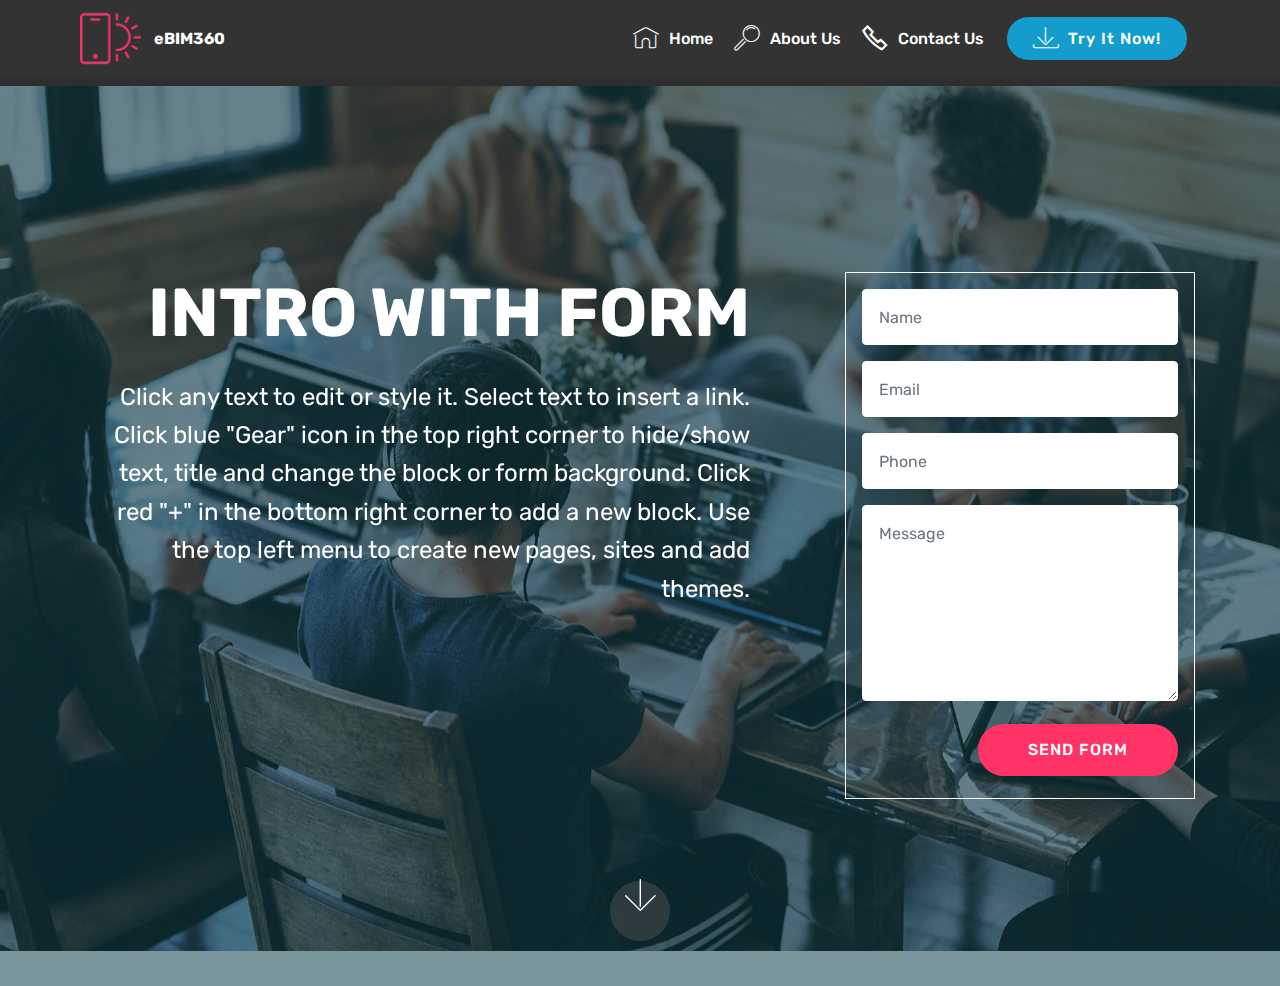
==== page1.html @ 842b80e9 "create github pages" ====
<!DOCTYPE html>
<html  >
<head>
  <!-- Site made with Mobirise Website Builder v4.10.3, https://mobirise.com -->
  <meta charset="UTF-8">
  <meta http-equiv="X-UA-Compatible" content="IE=edge">
  <meta name="generator" content="Mobirise v4.10.3, mobirise.com">
  <meta name="viewport" content="width=device-width, initial-scale=1, minimum-scale=1">
  <link rel="shortcut icon" href="assets/images/logo2.png" type="image/x-icon">
  <meta name="description" content="Web Site Maker Description">
  
  <title>Contact Us</title>
  <link rel="stylesheet" href="assets/web/assets/mobirise-icons2/mobirise2.css">
  <link rel="stylesheet" href="assets/web/assets/mobirise-icons/mobirise-icons.css">
  <link rel="stylesheet" href="assets/tether/tether.min.css">
  <link rel="stylesheet" href="assets/bootstrap/css/bootstrap.min.css">
  <link rel="stylesheet" href="assets/bootstrap/css/bootstrap-grid.min.css">
  <link rel="stylesheet" href="assets/bootstrap/css/bootstrap-reboot.min.css">
  <link rel="stylesheet" href="assets/dropdown/css/style.css">
  <link rel="stylesheet" href="assets/theme/css/style.css">
  <link rel="stylesheet" href="assets/mobirise/css/mbr-additional.css" type="text/css">
  
  
  
</head>
<body>
  <section class="menu cid-rktrTTYnbk" once="menu" id="menu1-6">

    

    <nav class="navbar navbar-expand beta-menu navbar-dropdown align-items-center navbar-fixed-top navbar-toggleable-sm">
        <button class="navbar-toggler navbar-toggler-right" type="button" data-toggle="collapse" data-target="#navbarSupportedContent" aria-controls="navbarSupportedContent" aria-expanded="false" aria-label="Toggle navigation">
            <div class="hamburger">
                <span></span>
                <span></span>
                <span></span>
                <span></span>
            </div>
        </button>
        <div class="menu-logo">
            <div class="navbar-brand">
                <span class="navbar-logo">
                    <a href="https://mobirise.co">
                         <img src="assets/images/logo2.png" alt="eBIM360" title="" style="height: 3.8rem;">
                    </a>
                </span>
                <span class="navbar-caption-wrap"><a class="navbar-caption text-white display-4" href="index.html">
                        eBIM360</a></span>
            </div>
        </div>
        <div class="collapse navbar-collapse" id="navbarSupportedContent">
            <ul class="navbar-nav nav-dropdown" data-app-modern-menu="true"><li class="nav-item">
                    <a class="nav-link link text-white display-4" href="index.html">
                        <span class="mbri-home mbr-iconfont mbr-iconfont-btn"></span>Home</a>
                </li>
                <li class="nav-item">
                    <a class="nav-link link text-white display-4" href="page2.html">
                        <span class="mbri-search mbr-iconfont mbr-iconfont-btn"></span>
                        About Us
                    </a>
                </li><li class="nav-item"><a class="nav-link link text-white display-4" href="page1.html"><span class="mobi-mbri mobi-mbri-phone mbr-iconfont mbr-iconfont-btn"></span>
                        
                        Contact Us
                    </a></li></ul>
            <div class="navbar-buttons mbr-section-btn"><a class="btn btn-sm btn-primary display-4" href="https://mobirise.co">
                    <span class="mbri-save mbr-iconfont mbr-iconfont-btn "></span>
                    Try It Now!
                </a></div>
        </div>
    </nav>
</section>

<section class="engine"><a href="https://mobirise.info/q">free responsive web templates</a></section><section once="" class="cid-rktuIfQaA1" id="footer6-7">

    

    

    <div class="container">
        <div class="media-container-row align-center mbr-white">
            <div class="col-12">
                <p class="mbr-text mb-0 mbr-fonts-style display-7">
                    © Copyright 2019 JDM Technologies Sdn Bhd - All Rights Reserved
                </p>
            </div>
        </div>
    </div>
</section>

<section class="header15 cid-rktwgh1ZiE mbr-fullscreen mbr-parallax-background" id="header15-8">

    

    <div class="mbr-overlay" style="opacity: 0.5; background-color: rgb(7, 59, 76);"></div>

    <div class="container align-right">
<div class="row">
    <div class="mbr-white col-lg-8 col-md-7 content-container">
        <h1 class="mbr-section-title mbr-bold pb-3 mbr-fonts-style display-1">
            INTRO WITH FORM
        </h1>
        <p class="mbr-text pb-3 mbr-fonts-style display-5">
            Click any text to edit or style it. Select text to insert a link. Click blue "Gear" icon in the top right corner to hide/show  text, title and change the block or form background. Click red "+" in the bottom right corner to add a new block. Use the top left menu to create new pages, sites and add themes.
        </p>
    </div>
    <div class="col-lg-4 col-md-5">
    <div class="form-container">
        <div class="media-container-column" data-form-type="formoid">
            <div data-form-alert="" hidden="" class="align-center">Thanks for filling out the form!</div>
            <form class="mbr-form" action="https://mobirise.com/" method="post" data-form-title="Mobirise Form"><input type="hidden" name="email" data-form-email="true" value="TNqAeAD8IudxbIyY+/AgQVQVsjO2BGUyR97HgFqtW21JyMkXGVQyBreYYvOhiv1oc8JMiCG72dFZ7pzeL0lo+ybFQLSD5crbANMDWcz7OT5rMnJRlH7uujPsQqgAU+bb">
                <div data-for="name">
                    <div class="form-group">
                        <input type="text" class="form-control px-3" name="name" data-form-field="Name" placeholder="Name" required="" id="name-header15-8">
                    </div>
                </div>
                <div data-for="email">
                    <div class="form-group">
                        <input type="email" class="form-control px-3" name="email" data-form-field="Email" placeholder="Email" required="" id="email-header15-8">
                    </div>
                </div>
                <div data-for="phone">
                    <div class="form-group">
                        <input type="tel" class="form-control px-3" name="phone" data-form-field="Phone" placeholder="Phone" id="phone-header15-8">
                    </div>
                </div>
                <div class="form-group" data-for="message">
                    <textarea type="text" class="form-control px-3" name="message" rows="7" placeholder="Message" data-form-field="Message" id="message-header15-8"></textarea>
                </div>
                <span class="input-group-btn"><button href="" type="submit" class="btn btn-secondary btn-form display-4">SEND FORM</button></span>
            </form>
        </div>
    </div>
    </div>
</div>
    </div>
    <div class="mbr-arrow hidden-sm-down" aria-hidden="true">
        <a href="#next">
            <i class="mbri-down mbr-iconfont"></i>
        </a>
    </div>
</section>


  <script src="assets/web/assets/jquery/jquery.min.js"></script>
  <script src="assets/popper/popper.min.js"></script>
  <script src="assets/tether/tether.min.js"></script>
  <script src="assets/bootstrap/js/bootstrap.min.js"></script>
  <script src="assets/dropdown/js/script.min.js"></script>
  <script src="assets/touchswipe/jquery.touch-swipe.min.js"></script>
  <script src="assets/parallax/jarallax.min.js"></script>
  <script src="assets/smoothscroll/smooth-scroll.js"></script>
  <script src="assets/theme/js/script.js"></script>
  <script src="assets/formoid/formoid.min.js"></script>
  
  
</body>
</html>
---- assets/web/assets/mobirise-icons2/mobirise2.css ----
@font-face {
  font-family: 'Moririse2';
  src:  url('mobirise2.eot?f2bix4');
  src:  url('mobirise2.eot?f2bix4#iefix') format('embedded-opentype'),
    url('mobirise2.ttf?f2bix4') format('truetype'),
    url('mobirise2.woff?f2bix4') format('woff'),
    url('mobirise2.svg?f2bix4#mobirise2') format('svg');
  font-weight: normal;
  font-style: normal;
}

[class^="mobi-"], [class*=" mobi-"] {
  /* use !important to prevent issues with browser extensions that change fonts */
  font-family: 'Moririse2' !important;
  speak: none;
  font-style: normal;
  font-weight: normal;
  font-variant: normal;
  text-transform: none;
  line-height: 1;

  /* Better Font Rendering =========== */
  -webkit-font-smoothing: antialiased;
  -moz-osx-font-smoothing: grayscale;
}

.mobi-mbri-add-submenu:before {
  content: "\e900";
}
.mobi-mbri-alert:before {
  content: "\e901";
}
.mobi-mbri-align-center:before {
  content: "\e902";
}
.mobi-mbri-align-justify:before {
  content: "\e903";
}
.mobi-mbri-align-left:before {
  content: "\e904";
}
.mobi-mbri-align-right:before {
  content: "\e905";
}
.mobi-mbri-android:before {
  content: "\e906";
}
.mobi-mbri-apple:before {
  content: "\e907";
}
.mobi-mbri-arrow-down:before {
  content: "\e908";
}
.mobi-mbri-arrow-next:before {
  content: "\e909";
}
.mobi-mbri-arrow-prev:before {
  content: "\e90a";
}
.mobi-mbri-arrow-up:before {
  content: "\e90b";
}
.mobi-mbri-bold:before {
  content: "\e90c";
}
.mobi-mbri-bookmark:before {
  content: "\e90d";
}
.mobi-mbri-bootstrap:before {
  content: "\e90e";
}
.mobi-mbri-briefcase:before {
  content: "\e90f";
}
.mobi-mbri-browse:before {
  content: "\e910";
}
.mobi-mbri-bulleted-list:before {
  content: "\e911";
}
.mobi-mbri-calendar:before {
  content: "\e912";
}
.mobi-mbri-camera:before {
  content: "\e913";
}
.mobi-mbri-cart-add:before {
  content: "\e914";
}
.mobi-mbri-cart-full:before {
  content: "\e915";
}
.mobi-mbri-cash:before {
  content: "\e916";
}
.mobi-mbri-change-style:before {
  content: "\e917";
}
.mobi-mbri-chat:before {
  content: "\e918";
}
.mobi-mbri-clock:before {
  content: "\e919";
}
.mobi-mbri-close:before {
  content: "\e91a";
}
.mobi-mbri-cloud:before {
  content: "\e91b";
}
.mobi-mbri-code:before {
  content: "\e91c";
}
.mobi-mbri-contact-form:before {
  content: "\e91d";
}
.mobi-mbri-credit-card:before {
  content: "\e91e";
}
.mobi-mbri-cursor-click:before {
  content: "\e91f";
}
.mobi-mbri-cust-feedback:before {
  content: "\e920";
}
.mobi-mbri-database:before {
  content: "\e921";
}
.mobi-mbri-delivery:before {
  content: "\e922";
}
.mobi-mbri-desktop:before {
  content: "\e923";
}
.mobi-mbri-devices:before {
  content: "\e924";
}
.mobi-mbri-down:before {
  content: "\e925";
}
.mobi-mbri-download-2:before {
  content: "\e926";
}
.mobi-mbri-download:before {
  content: "\e927";
}
.mobi-mbri-drag-n-drop-2:before {
  content: "\e928";
}
.mobi-mbri-drag-n-drop:before {
  content: "\e929";
}
.mobi-mbri-edit-2:before {
  content: "\e92a";
}
.mobi-mbri-edit:before {
  content: "\e92b";
}
.mobi-mbri-error:before {
  content: "\e92c";
}
.mobi-mbri-extension:before {
  content: "\e92d";
}
.mobi-mbri-features:before {
  content: "\e92e";
}
.mobi-mbri-file:before {
  content: "\e92f";
}
.mobi-mbri-flag:before {
  content: "\e930";
}
.mobi-mbri-folder:before {
  content: "\e931";
}
.mobi-mbri-gift:before {
  content: "\e932";
}
.mobi-mbri-github:before {
  content: "\e933";
}
.mobi-mbri-globe-2:before {
  content: "\e934";
}
.mobi-mbri-globe:before {
  content: "\e935";
}
.mobi-mbri-growing-chart:before {
  content: "\e936";
}
.mobi-mbri-hearth:before {
  content: "\e937";
}
.mobi-mbri-help:before {
  content: "\e938";
}
.mobi-mbri-home:before {
  content: "\e939";
}
.mobi-mbri-hot-cup:before {
  content: "\e93a";
}
.mobi-mbri-idea:before {
  content: "\e93b";
}
.mobi-mbri-image-gallery:before {
  content: "\e93c";
}
.mobi-mbri-image-slider:before {
  content: "\e93d";
}
.mobi-mbri-info:before {
  content: "\e93e";
}
.mobi-mbri-italic:before {
  content: "\e93f";
}
.mobi-mbri-key:before {
  content: "\e940";
}
.mobi-mbri-laptop:before {
  content: "\e941";
}
.mobi-mbri-layers:before {
  content: "\e942";
}
.mobi-mbri-left-right:before {
  content: "\e943";
}
.mobi-mbri-left:before {
  content: "\e944";
}
.mobi-mbri-letter:before {
  content: "\e945";
}
.mobi-mbri-like:before {
  content: "\e946";
}
.mobi-mbri-link:before {
  content: "\e947";
}
.mobi-mbri-lock:before {
  content: "\e948";
}
.mobi-mbri-login:before {
  content: "\e949";
}
.mobi-mbri-logout:before {
  content: "\e94a";
}
.mobi-mbri-magic-stick:before {
  content: "\e94b";
}
.mobi-mbri-map-pin:before {
  content: "\e94c";
}
.mobi-mbri-menu:before {
  content: "\e94d";
}
.mobi-mbri-mobile-2:before {
  content: "\e94e";
}
.mobi-mbri-mobile-horizontal:before {
  content: "\e94f";
}
.mobi-mbri-mobile:before {
  content: "\e950";
}
.mobi-mbri-mobirise:before {
  content: "\e951";
}
.mobi-mbri-more-horizontal:before {
  content: "\e952";
}
.mobi-mbri-more-vertical:before {
  content: "\e953";
}
.mobi-mbri-music:before {
  content: "\e954";
}
.mobi-mbri-new-file:before {
  content: "\e955";
}
.mobi-mbri-numbered-list:before {
  content: "\e956";
}
.mobi-mbri-opened-folder:before {
  content: "\e957";
}
.mobi-mbri-pages:before {
  content: "\e958";
}
.mobi-mbri-paper-plane:before {
  content: "\e959";
}
.mobi-mbri-paperclip:before {
  content: "\e95a";
}
.mobi-mbri-phone:before {
  content: "\e95b";
}
.mobi-mbri-photo:before {
  content: "\e95c";
}
.mobi-mbri-photos:before {
  content: "\e95d";
}
.mobi-mbri-pin:before {
  content: "\e95e";
}
.mobi-mbri-play:before {
  content: "\e95f";
}
.mobi-mbri-plus:before {
  content: "\e960";
}
.mobi-mbri-preview:before {
  content: "\e961";
}
.mobi-mbri-print:before {
  content: "\e962";
}
.mobi-mbri-protect:before {
  content: "\e963";
}
.mobi-mbri-question:before {
  content: "\e964";
}
.mobi-mbri-quote-left:before {
  content: "\e965";
}
.mobi-mbri-quote-right:before {
  content: "\e966";
}
.mobi-mbri-redo:before {
  content: "\e967";
}
.mobi-mbri-refresh:before {
  content: "\e968";
}
.mobi-mbri-responsive-2:before {
  content: "\e969";
}
.mobi-mbri-responsive:before {
  content: "\e96a";
}
.mobi-mbri-right:before {
  content: "\e96b";
}
.mobi-mbri-rocket:before {
  content: "\e96c";
}
.mobi-mbri-sad-face:before {
  content: "\e96d";
}
.mobi-mbri-sale:before {
  content: "\e96e";
}
.mobi-mbri-save:before {
  content: "\e96f";
}
.mobi-mbri-search:before {
  content: "\e970";
}
.mobi-mbri-setting-2:before {
  content: "\e971";
}
.mobi-mbri-setting-3:before {
  content: "\e972";
}
.mobi-mbri-setting:before {
  content: "\e973";
}
.mobi-mbri-share:before {
  content: "\e974";
}
.mobi-mbri-shopping-bag:before {
  content: "\e975";
}
.mobi-mbri-shopping-basket:before {
  content: "\e976";
}
.mobi-mbri-shopping-cart:before {
  content: "\e977";
}
.mobi-mbri-sites:before {
  content: "\e978";
}
.mobi-mbri-smile-face:before {
  content: "\e979";
}
.mobi-mbri-speed:before {
  content: "\e97a";
}
.mobi-mbri-star:before {
  content: "\e97b";
}
.mobi-mbri-success:before {
  content: "\e97c";
}
.mobi-mbri-sun:before {
  content: "\e97d";
}
.mobi-mbri-sun2:before {
  content: "\e97e";
}
.mobi-mbri-tablet-vertical:before {
  content: "\e97f";
}
.mobi-mbri-tablet:before {
  content: "\e980";
}
.mobi-mbri-target:before {
  content: "\e981";
}
.mobi-mbri-timer:before {
  content: "\e982";
}
.mobi-mbri-to-ftp:before {
  content: "\e983";
}
.mobi-mbri-to-local-drive:before {
  content: "\e984";
}
.mobi-mbri-touch-swipe:before {
  content: "\e985";
}
.mobi-mbri-touch:before {
  content: "\e986";
}
.mobi-mbri-trash:before {
  content: "\e987";
}
.mobi-mbri-underline:before {
  content: "\e988";
}
.mobi-mbri-undo:before {
  content: "\e989";
}
.mobi-mbri-unlink:before {
  content: "\e98a";
}
.mobi-mbri-unlock:before {
  content: "\e98b";
}
.mobi-mbri-up-down:before {
  content: "\e98c";
}
.mobi-mbri-up:before {
  content: "\e98d";
}
.mobi-mbri-update:before {
  content: "\e98e";
}
.mobi-mbri-upload-2:before {
  content: "\e98f";
}
.mobi-mbri-upload:before {
  content: "\e990";
}
.mobi-mbri-user-2:before {
  content: "\e991";
}
.mobi-mbri-user:before {
  content: "\e992";
}
.mobi-mbri-users:before {
  content: "\e993";
}
.mobi-mbri-video-play:before {
  content: "\e994";
}
.mobi-mbri-video:before {
  content: "\e995";
}
.mobi-mbri-watch:before {
  content: "\e996";
}
.mobi-mbri-website-theme-2:before {
  content: "\e997";
}
.mobi-mbri-website-theme:before {
  content: "\e998";
}
.mobi-mbri-wifi:before {
  content: "\e999";
}
.mobi-mbri-windows:before {
  content: "\e99a";
}
.mobi-mbri-zoom-in:before {
  content: "\e99b";
}
.mobi-mbri-zoom-out:before {
  content: "\e99c";
}
---- assets/web/assets/mobirise-icons/mobirise-icons.css ----
@font-face {
  font-family: 'MobiriseIcons';
  src:  url('mobirise-icons.eot?spat4u');
  src:  url('mobirise-icons.eot?spat4u#iefix') format('embedded-opentype'),
    url('mobirise-icons.ttf?spat4u') format('truetype'),
    url('mobirise-icons.woff?spat4u') format('woff'),
    url('mobirise-icons.svg?spat4u#MobiriseIcons') format('svg');
  font-weight: normal;
  font-style: normal;
}

[class^="mbri-"], [class*=" mbri-"] {
  /* use !important to prevent issues with browser extensions that change fonts */
  font-family: MobiriseIcons !important;
  speak: none;
  font-style: normal;
  font-weight: normal;
  font-variant: normal;
  text-transform: none;
  line-height: 1;

  /* Better Font Rendering =========== */
  -webkit-font-smoothing: antialiased;
  -moz-osx-font-smoothing: grayscale;
}

.mbri-add-submenu:before {
  content: "\e900";
}
.mbri-alert:before {
  content: "\e901";
}
.mbri-align-center:before {
  content: "\e902";
}
.mbri-align-justify:before {
  content: "\e903";
}
.mbri-align-left:before {
  content: "\e904";
}
.mbri-align-right:before {
  content: "\e905";
}
.mbri-android:before {
  content: "\e906";
}
.mbri-apple:before {
  content: "\e907";
}
.mbri-arrow-down:before {
  content: "\e908";
}
.mbri-arrow-next:before {
  content: "\e909";
}
.mbri-arrow-prev:before {
  content: "\e90a";
}
.mbri-arrow-up:before {
  content: "\e90b";
}
.mbri-bold:before {
  content: "\e90c";
}
.mbri-bookmark:before {
  content: "\e90d";
}
.mbri-bootstrap:before {
  content: "\e90e";
}
.mbri-briefcase:before {
  content: "\e90f";
}
.mbri-browse:before {
  content: "\e910";
}
.mbri-bulleted-list:before {
  content: "\e911";
}
.mbri-calendar:before {
  content: "\e912";
}
.mbri-camera:before {
  content: "\e913";
}
.mbri-cart-add:before {
  content: "\e914";
}
.mbri-cart-full:before {
  content: "\e915";
}
.mbri-cash:before {
  content: "\e916";
}
.mbri-change-style:before {
  content: "\e917";
}
.mbri-chat:before {
  content: "\e918";
}
.mbri-clock:before {
  content: "\e919";
}
.mbri-close:before {
  content: "\e91a";
}
.mbri-cloud:before {
  content: "\e91b";
}
.mbri-code:before {
  content: "\e91c";
}
.mbri-contact-form:before {
  content: "\e91d";
}
.mbri-credit-card:before {
  content: "\e91e";
}
.mbri-cursor-click:before {
  content: "\e91f";
}
.mbri-cust-feedback:before {
  content: "\e920";
}
.mbri-database:before {
  content: "\e921";
}
.mbri-delivery:before {
  content: "\e922";
}
.mbri-desktop:before {
  content: "\e923";
}
.mbri-devices:before {
  content: "\e924";
}
.mbri-down:before {
  content: "\e925";
}
.mbri-download:before {
  content: "\e989";
}
.mbri-drag-n-drop:before {
  content: "\e927";
}
.mbri-drag-n-drop2:before {
  content: "\e928";
}
.mbri-edit:before {
  content: "\e929";
}
.mbri-edit2:before {
  content: "\e92a";
}
.mbri-error:before {
  content: "\e92b";
}
.mbri-extension:before {
  content: "\e92c";
}
.mbri-features:before {
  content: "\e92d";
}
.mbri-file:before {
  content: "\e92e";
}
.mbri-flag:before {
  content: "\e92f";
}
.mbri-folder:before {
  content: "\e930";
}
.mbri-gift:before {
  content: "\e931";
}
.mbri-github:before {
  content: "\e932";
}
.mbri-globe:before {
  content: "\e933";
}
.mbri-globe-2:before {
  content: "\e934";
}
.mbri-growing-chart:before {
  content: "\e935";
}
.mbri-hearth:before {
  content: "\e936";
}
.mbri-help:before {
  content: "\e937";
}
.mbri-home:before {
  content: "\e938";
}
.mbri-hot-cup:before {
  content: "\e939";
}
.mbri-idea:before {
  content: "\e93a";
}
.mbri-image-gallery:before {
  content: "\e93b";
}
.mbri-image-slider:before {
  content: "\e93c";
}
.mbri-info:before {
  content: "\e93d";
}
.mbri-italic:before {
  content: "\e93e";
}
.mbri-key:before {
  content: "\e93f";
}
.mbri-laptop:before {
  content: "\e940";
}
.mbri-layers:before {
  content: "\e941";
}
.mbri-left-right:before {
  content: "\e942";
}
.mbri-left:before {
  content: "\e943";
}
.mbri-letter:before {
  content: "\e944";
}
.mbri-like:before {
  content: "\e945";
}
.mbri-link:before {
  content: "\e946";
}
.mbri-lock:before {
  content: "\e947";
}
.mbri-login:before {
  content: "\e948";
}
.mbri-logout:before {
  content: "\e949";
}
.mbri-magic-stick:before {
  content: "\e94a";
}
.mbri-map-pin:before {
  content: "\e94b";
}
.mbri-menu:before {
  content: "\e94c";
}
.mbri-mobile:before {
  content: "\e94d";
}
.mbri-mobile2:before {
  content: "\e94e";
}
.mbri-mobirise:before {
  content: "\e94f";
}
.mbri-more-horizontal:before {
  content: "\e950";
}
.mbri-more-vertical:before {
  content: "\e951";
}
.mbri-music:before {
  content: "\e952";
}
.mbri-new-file:before {
  content: "\e953";
}
.mbri-numbered-list:before {
  content: "\e954";
}
.mbri-opened-folder:before {
  content: "\e955";
}
.mbri-pages:before {
  content: "\e956";
}
.mbri-paper-plane:before {
  content: "\e957";
}
.mbri-paperclip:before {
  content: "\e958";
}
.mbri-photo:before {
  content: "\e959";
}
.mbri-photos:before {
  content: "\e95a";
}
.mbri-pin:before {
  content: "\e95b";
}
.mbri-play:before {
  content: "\e95c";
}
.mbri-plus:before {
  content: "\e95d";
}
.mbri-preview:before {
  content: "\e95e";
}
.mbri-print:before {
  content: "\e95f";
}
.mbri-protect:before {
  content: "\e960";
}
.mbri-question:before {
  content: "\e961";
}
.mbri-quote-left:before {
  content: "\e962";
}
.mbri-quote-right:before {
  content: "\e963";
}
.mbri-refresh:before {
  content: "\e964";
}
.mbri-responsive:before {
  content: "\e965";
}
.mbri-right:before {
  content: "\e966";
}
.mbri-rocket:before {
  content: "\e967";
}
.mbri-sad-face:before {
  content: "\e968";
}
.mbri-sale:before {
  content: "\e969";
}
.mbri-save:before {
  content: "\e96a";
}
.mbri-search:before {
  content: "\e96b";
}
.mbri-setting:before {
  content: "\e96c";
}
.mbri-setting2:before {
  content: "\e96d";
}
.mbri-setting3:before {
  content: "\e96e";
}
.mbri-share:before {
  content: "\e96f";
}
.mbri-shopping-bag:before {
  content: "\e970";
}
.mbri-shopping-basket:before {
  content: "\e971";
}
.mbri-shopping-cart:before {
  content: "\e972";
}
.mbri-sites:before {
  content: "\e973";
}
.mbri-smile-face:before {
  content: "\e974";
}
.mbri-speed:before {
  content: "\e975";
}
.mbri-star:before {
  content: "\e976";
}
.mbri-success:before {
  content: "\e977";
}
.mbri-sun:before {
  content: "\e978";
}
.mbri-sun2:before {
  content: "\e979";
}
.mbri-tablet:before {
  content: "\e97a";
}
.mbri-tablet-vertical:before {
  content: "\e97b";
}
.mbri-target:before {
  content: "\e97c";
}
.mbri-timer:before {
  content: "\e97d";
}
.mbri-to-ftp:before {
  content: "\e97e";
}
.mbri-to-local-drive:before {
  content: "\e97f";
}
.mbri-touch-swipe:before {
  content: "\e980";
}
.mbri-touch:before {
  content: "\e981";
}
.mbri-trash:before {
  content: "\e982";
}
.mbri-underline:before {
  content: "\e983";
}
.mbri-unlink:before {
  content: "\e984";
}
.mbri-unlock:before {
  content: "\e985";
}
.mbri-up-down:before {
  content: "\e986";
}
.mbri-up:before {
  content: "\e987";
}
.mbri-update:before {
  content: "\e988";
}
.mbri-upload:before {
 content: "\e926"; 
}
.mbri-user:before {
  content: "\e98a";
}
.mbri-user2:before {
  content: "\e98b";
}
.mbri-users:before {
  content: "\e98c";
}
.mbri-video:before {
  content: "\e98d";
}
.mbri-video-play:before {
  content: "\e98e";
}
.mbri-watch:before {
  content: "\e98f";
}
.mbri-website-theme:before {
  content: "\e990";
}
.mbri-wifi:before {
  content: "\e991";
}
.mbri-windows:before {
  content: "\e992";
}
.mbri-zoom-out:before {
  content: "\e993";
}
.mbri-redo:before {
  content: "\e994";
}
.mbri-undo:before {
  content: "\e995";
}
---- assets/dropdown/css/style.css ----
.navbar-dropdown {
  left: 0;
  padding: 0;
  position: absolute;
  right: 0;
  top: 0;
  transition: all 0.45s ease;
  z-index: 1030;
  background: #282828; }
  .navbar-dropdown .navbar-logo {
    margin-right: 0.8rem;
    transition: margin 0.3s ease-in-out;
    vertical-align: middle; }
    .navbar-dropdown .navbar-logo img {
      height: 3.125rem;
      transition: all 0.3s ease-in-out; }
    .navbar-dropdown .navbar-logo.mbr-iconfont {
      font-size: 3.125rem;
      line-height: 3.125rem; }
  .navbar-dropdown .navbar-caption {
    font-weight: 700;
    white-space: normal;
    vertical-align: -4px;
    line-height: 3.125rem !important; }
    .navbar-dropdown .navbar-caption, .navbar-dropdown .navbar-caption:hover {
      color: inherit;
      text-decoration: none; }
  .navbar-dropdown .mbr-iconfont + .navbar-caption {
    vertical-align: -1px; }
  .navbar-dropdown.navbar-fixed-top {
    position: fixed; }
  .navbar-dropdown .navbar-brand span {
    vertical-align: -4px; }
  .navbar-dropdown.bg-color.transparent {
    background: none; }
  .navbar-dropdown.navbar-short .navbar-brand {
    padding: 0.625rem 0; }
    .navbar-dropdown.navbar-short .navbar-brand span {
      vertical-align: -1px; }
  .navbar-dropdown.navbar-short .navbar-caption {
    line-height: 2.375rem !important;
    vertical-align: -2px; }
  .navbar-dropdown.navbar-short .navbar-logo {
    margin-right: 0.5rem; }
    .navbar-dropdown.navbar-short .navbar-logo img {
      height: 2.375rem; }
    .navbar-dropdown.navbar-short .navbar-logo.mbr-iconfont {
      font-size: 2.375rem;
      line-height: 2.375rem; }
  .navbar-dropdown.navbar-short .mbr-table-cell {
    height: 3.625rem; }
  .navbar-dropdown .navbar-close {
    left: 0.6875rem;
    position: fixed;
    top: 0.75rem;
    z-index: 1000; }
  .navbar-dropdown .hamburger-icon {
    content: "";
    display: inline-block;
    vertical-align: middle;
    width: 16px;
    -webkit-box-shadow: 0 -6px 0 1px #282828,0 0 0 1px #282828,0 6px 0 1px #282828;
    -moz-box-shadow: 0 -6px 0 1px #282828,0 0 0 1px #282828,0 6px 0 1px #282828;
    box-shadow: 0 -6px 0 1px #282828,0 0 0 1px #282828,0 6px 0 1px #282828; }

.dropdown-menu .dropdown-toggle[data-toggle="dropdown-submenu"]::after {
  border-bottom: 0.35em solid transparent;
  border-left: 0.35em solid;
  border-right: 0;
  border-top: 0.35em solid transparent;
  margin-left: 0.3rem; }

.dropdown-menu .dropdown-item:focus {
  outline: 0; }

.nav-dropdown {
  font-size: 0.75rem;
  font-weight: 500;
  height: auto !important; }
  .nav-dropdown .nav-btn {
    padding-left: 1rem; }
  .nav-dropdown .link {
    margin: .667em 1.667em;
    font-weight: 500;
    padding: 0;
    transition: color .2s ease-in-out; }
    .nav-dropdown .link.dropdown-toggle {
      margin-right: 2.583em; }
      .nav-dropdown .link.dropdown-toggle::after {
        margin-left: .25rem;
        border-top: 0.35em solid;
        border-right: 0.35em solid transparent;
        border-left: 0.35em solid transparent;
        border-bottom: 0; }
      .nav-dropdown .link.dropdown-toggle[aria-expanded="true"] {
        margin: 0;
        padding: 0.667em 3.263em  0.667em 1.667em; }
  .nav-dropdown .link::after,
  .nav-dropdown .dropdown-item::after {
    color: inherit; }
  .nav-dropdown .btn {
    font-size: 0.75rem;
    font-weight: 700;
    letter-spacing: 0;
    margin-bottom: 0;
    padding-left: 1.25rem;
    padding-right: 1.25rem; }
  .nav-dropdown .dropdown-menu {
    border-radius: 0;
    border: 0;
    left: 0;
    margin: 0;
    padding-bottom: 1.25rem;
    padding-top: 1.25rem;
    position: relative; }
  .nav-dropdown .dropdown-submenu {
    margin-left: 0.125rem;
    top: 0; }
  .nav-dropdown .dropdown-item {
    font-weight: 500;
    line-height: 2;
    padding: 0.3846em 4.615em 0.3846em 1.5385em;
    position: relative;
    transition: color .2s ease-in-out, background-color .2s ease-in-out; }
    .nav-dropdown .dropdown-item::after {
      margin-top: -0.3077em;
      position: absolute;
      right: 1.1538em;
      top: 50%; }
    .nav-dropdown .dropdown-item:focus, .nav-dropdown .dropdown-item:hover {
      background: none; }

@media (max-width: 767px) {
  .nav-dropdown.navbar-toggleable-sm {
    bottom: 0;
    display: none;
    left: 0;
    overflow-x: hidden;
    position: fixed;
    top: 0;
    transform: translateX(-100%);
    -ms-transform: translateX(-100%);
    -webkit-transform: translateX(-100%);
    width: 18.75rem;
    z-index: 999; } }
.nav-dropdown.navbar-toggleable-xl {
  bottom: 0;
  display: none;
  left: 0;
  overflow-x: hidden;
  position: fixed;
  top: 0;
  transform: translateX(-100%);
  -ms-transform: translateX(-100%);
  -webkit-transform: translateX(-100%);
  width: 18.75rem;
  z-index: 999; }

.nav-dropdown-sm {
  display: block !important;
  overflow-x: hidden;
  overflow: auto;
  padding-top: 3.875rem; }
  .nav-dropdown-sm::after {
    content: "";
    display: block;
    height: 3rem;
    width: 100%; }
  .nav-dropdown-sm.collapse.in ~ .navbar-close {
    display: block !important; }
  .nav-dropdown-sm.collapsing, .nav-dropdown-sm.collapse.in {
    transform: translateX(0);
    -ms-transform: translateX(0);
    -webkit-transform: translateX(0);
    transition: all 0.25s ease-out;
    -webkit-transition: all 0.25s ease-out;
    background: #282828; }
  .nav-dropdown-sm.collapsing[aria-expanded="false"] {
    transform: translateX(-100%);
    -ms-transform: translateX(-100%);
    -webkit-transform: translateX(-100%); }
  .nav-dropdown-sm .nav-item {
    display: block;
    margin-left: 0 !important;
    padding-left: 0; }
  .nav-dropdown-sm .link,
  .nav-dropdown-sm .dropdown-item {
    border-top: 1px dotted rgba(255, 255, 255, 0.1);
    font-size: 0.8125rem;
    line-height: 1.6;
    margin: 0 !important;
    padding: 0.875rem 2.4rem 0.875rem 1.5625rem !important;
    position: relative;
    white-space: normal; }
    .nav-dropdown-sm .link:focus, .nav-dropdown-sm .link:hover,
    .nav-dropdown-sm .dropdown-item:focus,
    .nav-dropdown-sm .dropdown-item:hover {
      background: rgba(0, 0, 0, 0.2) !important;
      color: #c0a375; }
  .nav-dropdown-sm .nav-btn {
    position: relative;
    padding: 1.5625rem 1.5625rem 0 1.5625rem; }
    .nav-dropdown-sm .nav-btn::before {
      border-top: 1px dotted rgba(255, 255, 255, 0.1);
      content: "";
      left: 0;
      position: absolute;
      top: 0;
      width: 100%; }
    .nav-dropdown-sm .nav-btn + .nav-btn {
      padding-top: 0.625rem; }
      .nav-dropdown-sm .nav-btn + .nav-btn::before {
        display: none; }
  .nav-dropdown-sm .btn {
    padding: 0.625rem 0; }
  .nav-dropdown-sm .dropdown-toggle[data-toggle="dropdown-submenu"]::after {
    margin-left: .25rem;
    border-top: 0.35em solid;
    border-right: 0.35em solid transparent;
    border-left: 0.35em solid transparent;
    border-bottom: 0; }
  .nav-dropdown-sm .dropdown-toggle[data-toggle="dropdown-submenu"][aria-expanded="true"]::after {
    border-top: 0;
    border-right: 0.35em solid transparent;
    border-left: 0.35em solid transparent;
    border-bottom: 0.35em solid; }
  .nav-dropdown-sm .dropdown-menu {
    margin: 0;
    padding: 0;
    position: relative;
    top: 0;
    left: 0;
    width: 100%;
    border: 0;
    float: none;
    border-radius: 0;
    background: none; }
  .nav-dropdown-sm .dropdown-submenu {
    left: 100%;
    margin-left: 0.125rem;
    margin-top: -1.25rem;
    top: 0; }

.navbar-toggleable-sm .nav-dropdown .dropdown-menu {
  position: absolute; }

.navbar-toggleable-sm .nav-dropdown .dropdown-submenu {
  left: 100%;
  margin-left: 0.125rem;
  margin-top: -1.25rem;
  top: 0; }

.navbar-toggleable-sm.opened .nav-dropdown .dropdown-menu {
  position: relative; }

.navbar-toggleable-sm.opened .nav-dropdown .dropdown-submenu {
  left: 0;
  margin-left: 00rem;
  margin-top: 0rem;
  top: 0; }

.is-builder .nav-dropdown.collapsing {
  transition: none !important; }

/*# sourceMappingURL=style.css.map */
---- assets/theme/css/style.css ----
/*!
 * Mobirise v4 theme (https://mobirise.com/)
 * Copyright 2017 Mobirise
 */
section {
  background-color: #eeeeee; }

section,
.container,
.container-fluid {
  position: relative;
  word-wrap: break-word; }

a.mbr-iconfont:hover {
  text-decoration: none; }

.article .lead p, .article .lead ul, .article .lead ol, .article .lead pre, .article .lead blockquote {
  margin-bottom: 0; }

a {
  font-style: normal;
  font-weight: 400;
  cursor: pointer; }
  a, a:hover {
    text-decoration: none; }

figure {
  margin-bottom: 0; }

body {
  color: #232323; }

h1, h2, h3, h4, h5, h6,
.h1, .h2, .h3, .h4, .h5, .h6,
.display-1, .display-2, .display-3, .display-4 {
  line-height: 1;
  word-break: break-word;
  word-wrap: break-word; }

b, strong {
  font-weight: bold; }

blockquote {
  padding: 10px 0 10px 20px;
  position: relative;
  border-left: 2px solid;
  border-color: #ff3366; }

input:-webkit-autofill, input:-webkit-autofill:hover, input:-webkit-autofill:focus, input:-webkit-autofill:active {
  transition-delay: 9999s;
  transition-property: background-color, color; }

textarea[type="hidden"] {
  display: none; }

body {
  position: relative; }

section {
  background-position: 50% 50%;
  background-repeat: no-repeat;
  background-size: cover; }
  section .mbr-background-video,
  section .mbr-background-video-preview {
    position: absolute;
    bottom: 0;
    left: 0;
    right: 0;
    top: 0; }

.hidden {
  visibility: hidden; }

.mbr-z-index20 {
  z-index: 20; }

/*! Base colors */
.mbr-white {
  color: #ffffff; }

.mbr-black {
  color: #000000; }

.mbr-bg-white {
  background-color: #ffffff; }

.mbr-bg-black {
  background-color: #000000; }

/*! Text-aligns */
.align-left {
  text-align: left; }

.align-center {
  text-align: center; }

.align-right {
  text-align: right; }

@media (max-width: 767px) {
  .align-left, .align-center, .align-right, .mbr-section-btn, .mbr-section-title {
    text-align: center; } }
/*! Font-weight  */
.mbr-light {
  font-weight: 300; }

.mbr-regular {
  font-weight: 400; }

.mbr-semibold {
  font-weight: 500; }

.mbr-bold {
  font-weight: 700; }

/*! Media  */
.media-size-item {
  -webkit-flex: 1 1 auto;
  -moz-flex: 1 1 auto;
  -ms-flex: 1 1 auto;
  -o-flex: 1 1 auto;
  flex: 1 1 auto; }

.media-content {
  -webkit-flex-basis: 100%;
  flex-basis: 100%; }

.media-container-row {
  display: -ms-flexbox;
  display: -webkit-flex;
  display: flex;
  -webkit-flex-direction: row;
  -ms-flex-direction: row;
  flex-direction: row;
  -webkit-flex-wrap: wrap;
  -ms-flex-wrap: wrap;
  flex-wrap: wrap;
  -webkit-justify-content: center;
  -ms-flex-pack: center;
  justify-content: center;
  -webkit-align-content: center;
  -ms-flex-line-pack: center;
  align-content: center;
  -webkit-align-items: start;
  -ms-flex-align: start;
  align-items: start; }
  .media-container-row .media-size-item {
    width: 400px; }

.media-container-column {
  display: -ms-flexbox;
  display: -webkit-flex;
  display: flex;
  -webkit-flex-direction: column;
  -ms-flex-direction: column;
  flex-direction: column;
  -webkit-flex-wrap: wrap;
  -ms-flex-wrap: wrap;
  flex-wrap: wrap;
  -webkit-justify-content: center;
  -ms-flex-pack: center;
  justify-content: center;
  -webkit-align-content: center;
  -ms-flex-line-pack: center;
  align-content: center;
  -webkit-align-items: stretch;
  -ms-flex-align: stretch;
  align-items: stretch; }
  .media-container-column > * {
    width: 100%; }

@media (min-width: 992px) {
  .media-container-row {
    -webkit-flex-wrap: nowrap;
    -ms-flex-wrap: nowrap;
    flex-wrap: nowrap; } }
figure {
  overflow: hidden; }

figure[mbr-media-size] {
  transition: width 0.1s; }

.mbr-figure img, .mbr-figure iframe {
  display: block;
  width: 100%; }

.card {
  background-color: transparent;
  border: none; }

.card-box {
  width: 100%; }

.card-img {
  text-align: center;
  flex-shrink: 0;
  -webkit-flex-shrink: 0; }

.media {
  max-width: 100%;
  margin: 0 auto; }

.mbr-figure {
  -ms-flex-item-align: center;
  -ms-grid-row-align: center;
  -webkit-align-self: center;
  align-self: center; }

.media-container > div {
  max-width: 100%; }

.mbr-figure img, .card-img img {
  width: 100%; }

@media (max-width: 991px) {
  .media-size-item {
    width: auto !important; }

  .media {
    width: auto; }

  .mbr-figure {
    width: 100% !important; } }
/*! Buttons */
.mbr-section-btn {
  margin-left: -.25rem;
  margin-right: -.25rem;
  font-size: 0; }

nav .mbr-section-btn {
  margin-left: 0rem;
  margin-right: 0rem; }

/*! Btn icon margin */
.btn .mbr-iconfont, .btn.btn-sm .mbr-iconfont {
  cursor: pointer;
  margin-right: 0.5rem; }

.btn.btn-md .mbr-iconfont, .btn.btn-md .mbr-iconfont {
  margin-right: 0.8rem; }

.mbr-regular {
  font-weight: 400; }

.mbr-semibold {
  font-weight: 500; }

.mbr-bold {
  font-weight: 700; }

[type="submit"] {
  -webkit-appearance: none; }

/*! Full-screen */
.mbr-fullscreen .mbr-overlay {
  min-height: 100vh; }

.mbr-fullscreen {
  display: flex;
  display: -webkit-flex;
  display: -moz-flex;
  display: -ms-flex;
  display: -o-flex;
  align-items: center;
  -webkit-align-items: center;
  min-height: 100vh;
  padding-top: 3rem;
  padding-bottom: 3rem; }

/*! Map */
.map {
  height: 25rem;
  position: relative; }
  .map iframe {
    width: 100%;
    height: 100%; }

/* Form */
.form-asterisk {
  font-family: initial;
  position: absolute;
  top: -2px;
  font-weight: normal; }

/*! Scroll to top arrow */
.mbr-arrow-up {
  bottom: 25px;
  right: 90px;
  position: fixed;
  text-align: right;
  z-index: 5000;
  color: #ffffff;
  font-size: 32px;
  transform: rotate(180deg);
  -webkit-transform: rotate(180deg); }

.mbr-arrow-up a {
  background: rgba(0, 0, 0, 0.2);
  border-radius: 3px;
  color: #fff;
  display: inline-block;
  height: 60px;
  width: 60px;
  outline-style: none !important;
  position: relative;
  text-decoration: none;
  transition: all .3s ease-in-out;
  cursor: pointer;
  text-align: center; }
  .mbr-arrow-up a:hover {
    background-color: rgba(0, 0, 0, 0.4); }
  .mbr-arrow-up a i {
    line-height: 60px; }

.mbr-arrow-up-icon {
  display: block;
  color: #fff; }

.mbr-arrow-up-icon::before {
  content: "\203a";
  display: inline-block;
  font-family: serif;
  font-size: 32px;
  line-height: 1;
  font-style: normal;
  position: relative;
  top: 6px;
  left: -4px;
  -webkit-transform: rotate(-90deg);
  transform: rotate(-90deg); }

/*! Arrow Down */
.mbr-arrow {
  position: absolute;
  bottom: 45px;
  left: 50%;
  width: 60px;
  height: 60px;
  cursor: pointer;
  background-color: rgba(80, 80, 80, 0.5);
  border-radius: 50%;
  -webkit-transform: translateX(-50%);
  transform: translateX(-50%); }
  .mbr-arrow > a {
    display: inline-block;
    text-decoration: none;
    outline-style: none;
    -webkit-animation: arrowdown 1.7s ease-in-out infinite;
    animation: arrowdown 1.7s ease-in-out infinite; }
    .mbr-arrow > a > i {
      position: absolute;
      top: -2px;
      left: 15px;
      font-size: 2rem; }

@keyframes arrowdown {
  0% {
    transform: translateY(0px);
    -webkit-transform: translateY(0px); }
  50% {
    transform: translateY(-5px);
    -webkit-transform: translateY(-5px); }
  100% {
    transform: translateY(0px);
    -webkit-transform: translateY(0px); } }
@-webkit-keyframes arrowdown {
  0% {
    transform: translateY(0px);
    -webkit-transform: translateY(0px); }
  50% {
    transform: translateY(-5px);
    -webkit-transform: translateY(-5px); }
  100% {
    transform: translateY(0px);
    -webkit-transform: translateY(0px); } }
@media (max-width: 500px) {
  .mbr-arrow-up {
    left: 50%;
    right: auto;
    transform: translateX(-50%) rotate(180deg);
    -webkit-transform: translateX(-50%) rotate(180deg); } }
/*Gradients animation*/
@keyframes gradient-animation {
  from {
    background-position: 0% 100%;
    animation-timing-function: ease-in-out; }
  to {
    background-position: 100% 0%;
    animation-timing-function: ease-in-out; } }
@-webkit-keyframes gradient-animation {
  from {
    background-position: 0% 100%;
    animation-timing-function: ease-in-out; }
  to {
    background-position: 100% 0%;
    animation-timing-function: ease-in-out; } }
.bg-gradient {
  background-size: 200% 200%;
  animation: gradient-animation 5s infinite alternate;
  -webkit-animation: gradient-animation 5s infinite alternate; }

.menu .navbar-brand {
  display: -webkit-flex; }
  .menu .navbar-brand span {
    display: flex;
    display: -webkit-flex; }
  .menu .navbar-brand .navbar-caption-wrap {
    display: -webkit-flex; }
  .menu .navbar-brand .navbar-logo img {
    display: -webkit-flex; }
@media (min-width: 768px) and (max-width: 991px) {
  .menu .navbar-toggleable-sm .navbar-nav {
    display: -webkit-box;
    display: -webkit-flex;
    display: -ms-flexbox; } }
@media (max-width: 991px) {
  .menu .navbar-collapse {
    max-height: 93.5vh; }
    .menu .navbar-collapse.show {
      overflow: auto; } }
@media (min-width: 992px) {
  .menu .navbar-nav.nav-dropdown {
    display: -webkit-flex; }
  .menu .navbar-toggleable-sm .navbar-collapse {
    display: -webkit-flex !important; } }
@media (max-width: 767px) {
  .menu .navbar-collapse {
    max-height: 80vh; } }

.navbar {
  display: -webkit-flex;
  -webkit-flex-wrap: wrap;
  -webkit-align-items: center;
  -webkit-justify-content: space-between; }

.navbar-collapse {
  -webkit-flex-basis: 100%;
  -webkit-flex-grow: 1;
  -webkit-align-items: center; }

.nav-dropdown .link {
  padding: .667em 1.667em !important;
  margin: 0 !important; }

.nav {
  display: -webkit-flex;
  -webkit-flex-wrap: wrap; }

.row {
  display: -webkit-flex;
  -webkit-flex-wrap: wrap; }

.justify-content-center {
  -webkit-justify-content: center; }

.form-inline {
  display: -webkit-flex;
  -webkit-flex-flow: row wrap;
  -webkit-align-items: center; }

.card-wrapper {
  -webkit-flex: 1; }

.carousel-control {
  z-index: 10;
  display: -webkit-flex;
  -webkit-align-items: center;
  -webkit-justify-content: center; }

.carousel-controls {
  display: -webkit-flex; }

.media {
  display: -webkit-flex; }

.form-group:focus {
  outline: none; }

.jq-selectbox__select {
  padding: 1.07em .5em;
  position: absolute;
  top: 0;
  left: 0;
  width: 100%; }

.jq-selectbox__dropdown {
  position: absolute;
  top: 100% !important;
  left: 0 !important;
  width: 100% !important; }

.jq-selectbox__trigger-arrow {
  transform: translateY(-50%); }

.jq-selectbox li {
  padding: 1.07em .5em; }

div[data-for^="input-range"] input {
  padding-left: 0;
  padding-right: 0; }

.modal-dialog, .modal-content {
  height: 100%; }

.modal-dialog .carousel-inner {
  height: 100%;
  height: -webkit-fill-available;
  height: fill-available; }

.carousel-item {
  text-align: center; }

.carousel-item img {
  margin: auto; }
.engine {
	position: absolute;
	text-indent: -2400px;
	text-align: center;
	padding: 0;
	top: 0;
	left: -2400px;
}
---- assets/mobirise/css/mbr-additional.css ----
@import url(https://fonts.googleapis.com/css?family=Rubik:300,300i,400,400i,500,500i,700,700i,900,900i);





body {
  font-style: normal;
  line-height: 1.5;
}
.mbr-section-title {
  font-style: normal;
  line-height: 1.2;
}
.mbr-section-subtitle {
  line-height: 1.3;
}
.mbr-text {
  font-style: normal;
  line-height: 1.6;
}
.display-1 {
  font-family: 'Rubik', sans-serif;
  font-size: 4.25rem;
}
.display-1 > .mbr-iconfont {
  font-size: 6.8rem;
}
.display-2 {
  font-family: 'Rubik', sans-serif;
  font-size: 3rem;
}
.display-2 > .mbr-iconfont {
  font-size: 4.8rem;
}
.display-4 {
  font-family: 'Rubik', sans-serif;
  font-size: 1rem;
}
.display-4 > .mbr-iconfont {
  font-size: 1.6rem;
}
.display-5 {
  font-family: 'Rubik', sans-serif;
  font-size: 1.5rem;
}
.display-5 > .mbr-iconfont {
  font-size: 2.4rem;
}
.display-7 {
  font-family: 'Rubik', sans-serif;
  font-size: 1rem;
}
.display-7 > .mbr-iconfont {
  font-size: 1.6rem;
}
/* ---- Fluid typography for mobile devices ---- */
/* 1.4 - font scale ratio ( bootstrap == 1.42857 ) */
/* 100vw - current viewport width */
/* (48 - 20)  48 == 48rem == 768px, 20 == 20rem == 320px(minimal supported viewport) */
/* 0.65 - min scale variable, may vary */
@media (max-width: 768px) {
  .display-1 {
    font-size: 3.4rem;
    font-size: calc( 2.1374999999999997rem + (4.25 - 2.1374999999999997) * ((100vw - 20rem) / (48 - 20)));
    line-height: calc( 1.4 * (2.1374999999999997rem + (4.25 - 2.1374999999999997) * ((100vw - 20rem) / (48 - 20))));
  }
  .display-2 {
    font-size: 2.4rem;
    font-size: calc( 1.7rem + (3 - 1.7) * ((100vw - 20rem) / (48 - 20)));
    line-height: calc( 1.4 * (1.7rem + (3 - 1.7) * ((100vw - 20rem) / (48 - 20))));
  }
  .display-4 {
    font-size: 0.8rem;
    font-size: calc( 1rem + (1 - 1) * ((100vw - 20rem) / (48 - 20)));
    line-height: calc( 1.4 * (1rem + (1 - 1) * ((100vw - 20rem) / (48 - 20))));
  }
  .display-5 {
    font-size: 1.2rem;
    font-size: calc( 1.175rem + (1.5 - 1.175) * ((100vw - 20rem) / (48 - 20)));
    line-height: calc( 1.4 * (1.175rem + (1.5 - 1.175) * ((100vw - 20rem) / (48 - 20))));
  }
}
/* Buttons */
.btn {
  font-weight: 500;
  border-width: 2px;
  font-style: normal;
  letter-spacing: 1px;
  margin: .4rem .8rem;
  white-space: normal;
  -webkit-transition: all 0.3s ease-in-out;
  -moz-transition: all 0.3s ease-in-out;
  transition: all 0.3s ease-in-out;
  display: inline-flex;
  align-items: center;
  justify-content: center;
  word-break: break-word;
  -webkit-align-items: center;
  -webkit-justify-content: center;
  display: -webkit-inline-flex;
  padding: 1rem 3rem;
  border-radius: 3px;
}
.btn-sm {
  font-weight: 500;
  letter-spacing: 1px;
  -webkit-transition: all 0.3s ease-in-out;
  -moz-transition: all 0.3s ease-in-out;
  transition: all 0.3s ease-in-out;
  padding: 0.6rem 1.5rem;
  border-radius: 3px;
}
.btn-md {
  font-weight: 500;
  letter-spacing: 1px;
  margin: .4rem .8rem !important;
  -webkit-transition: all 0.3s ease-in-out;
  -moz-transition: all 0.3s ease-in-out;
  transition: all 0.3s ease-in-out;
  padding: 1rem 3rem;
  border-radius: 3px;
}
.btn-lg {
  font-weight: 500;
  letter-spacing: 1px;
  margin: .4rem .8rem !important;
  -webkit-transition: all 0.3s ease-in-out;
  -moz-transition: all 0.3s ease-in-out;
  transition: all 0.3s ease-in-out;
  padding: 1.2rem 3.2rem;
  border-radius: 3px;
}
.bg-primary {
  background-color: #149dcc !important;
}
.bg-success {
  background-color: #f7ed4a !important;
}
.bg-info {
  background-color: #82786e !important;
}
.bg-warning {
  background-color: #879a9f !important;
}
.bg-danger {
  background-color: #b1a374 !important;
}
.btn-primary,
.btn-primary:active {
  background-color: #149dcc !important;
  border-color: #149dcc !important;
  color: #ffffff !important;
}
.btn-primary:hover,
.btn-primary:focus,
.btn-primary.focus,
.btn-primary.active {
  color: #ffffff !important;
  background-color: #0d6786 !important;
  border-color: #0d6786 !important;
}
.btn-primary.disabled,
.btn-primary:disabled {
  color: #ffffff !important;
  background-color: #0d6786 !important;
  border-color: #0d6786 !important;
}
.btn-secondary,
.btn-secondary:active {
  background-color: #ff3366 !important;
  border-color: #ff3366 !important;
  color: #ffffff !important;
}
.btn-secondary:hover,
.btn-secondary:focus,
.btn-secondary.focus,
.btn-secondary.active {
  color: #ffffff !important;
  background-color: #e50039 !important;
  border-color: #e50039 !important;
}
.btn-secondary.disabled,
.btn-secondary:disabled {
  color: #ffffff !important;
  background-color: #e50039 !important;
  border-color: #e50039 !important;
}
.btn-info,
.btn-info:active {
  background-color: #82786e !important;
  border-color: #82786e !important;
  color: #ffffff !important;
}
.btn-info:hover,
.btn-info:focus,
.btn-info.focus,
.btn-info.active {
  color: #ffffff !important;
  background-color: #59524b !important;
  border-color: #59524b !important;
}
.btn-info.disabled,
.btn-info:disabled {
  color: #ffffff !important;
  background-color: #59524b !important;
  border-color: #59524b !important;
}
.btn-success,
.btn-success:active {
  background-color: #f7ed4a !important;
  border-color: #f7ed4a !important;
  color: #3f3c03 !important;
}
.btn-success:hover,
.btn-success:focus,
.btn-success.focus,
.btn-success.active {
  color: #3f3c03 !important;
  background-color: #eadd0a !important;
  border-color: #eadd0a !important;
}
.btn-success.disabled,
.btn-success:disabled {
  color: #3f3c03 !important;
  background-color: #eadd0a !important;
  border-color: #eadd0a !important;
}
.btn-warning,
.btn-warning:active {
  background-color: #879a9f !important;
  border-color: #879a9f !important;
  color: #ffffff !important;
}
.btn-warning:hover,
.btn-warning:focus,
.btn-warning.focus,
.btn-warning.active {
  color: #ffffff !important;
  background-color: #617479 !important;
  border-color: #617479 !important;
}
.btn-warning.disabled,
.btn-warning:disabled {
  color: #ffffff !important;
  background-color: #617479 !important;
  border-color: #617479 !important;
}
.btn-danger,
.btn-danger:active {
  background-color: #b1a374 !important;
  border-color: #b1a374 !important;
  color: #ffffff !important;
}
.btn-danger:hover,
.btn-danger:focus,
.btn-danger.focus,
.btn-danger.active {
  color: #ffffff !important;
  background-color: #8b7d4e !important;
  border-color: #8b7d4e !important;
}
.btn-danger.disabled,
.btn-danger:disabled {
  color: #ffffff !important;
  background-color: #8b7d4e !important;
  border-color: #8b7d4e !important;
}
.btn-white {
  color: #333333 !important;
}
.btn-white,
.btn-white:active {
  background-color: #ffffff !important;
  border-color: #ffffff !important;
  color: #808080 !important;
}
.btn-white:hover,
.btn-white:focus,
.btn-white.focus,
.btn-white.active {
  color: #808080 !important;
  background-color: #d9d9d9 !important;
  border-color: #d9d9d9 !important;
}
.btn-white.disabled,
.btn-white:disabled {
  color: #808080 !important;
  background-color: #d9d9d9 !important;
  border-color: #d9d9d9 !important;
}
.btn-black,
.btn-black:active {
  background-color: #333333 !important;
  border-color: #333333 !important;
  color: #ffffff !important;
}
.btn-black:hover,
.btn-black:focus,
.btn-black.focus,
.btn-black.active {
  color: #ffffff !important;
  background-color: #0d0d0d !important;
  border-color: #0d0d0d !important;
}
.btn-black.disabled,
.btn-black:disabled {
  color: #ffffff !important;
  background-color: #0d0d0d !important;
  border-color: #0d0d0d !important;
}
.btn-primary-outline,
.btn-primary-outline:active {
  background: none;
  border-color: #0b566f;
  color: #0b566f;
}
.btn-primary-outline:hover,
.btn-primary-outline:focus,
.btn-primary-outline.focus,
.btn-primary-outline.active {
  color: #ffffff;
  background-color: #149dcc;
  border-color: #149dcc;
}
.btn-primary-outline.disabled,
.btn-primary-outline:disabled {
  color: #ffffff !important;
  background-color: #149dcc !important;
  border-color: #149dcc !important;
}
.btn-secondary-outline,
.btn-secondary-outline:active {
  background: none;
  border-color: #cc0033;
  color: #cc0033;
}
.btn-secondary-outline:hover,
.btn-secondary-outline:focus,
.btn-secondary-outline.focus,
.btn-secondary-outline.active {
  color: #ffffff;
  background-color: #ff3366;
  border-color: #ff3366;
}
.btn-secondary-outline.disabled,
.btn-secondary-outline:disabled {
  color: #ffffff !important;
  background-color: #ff3366 !important;
  border-color: #ff3366 !important;
}
.btn-info-outline,
.btn-info-outline:active {
  background: none;
  border-color: #4b453f;
  color: #4b453f;
}
.btn-info-outline:hover,
.btn-info-outline:focus,
.btn-info-outline.focus,
.btn-info-outline.active {
  color: #ffffff;
  background-color: #82786e;
  border-color: #82786e;
}
.btn-info-outline.disabled,
.btn-info-outline:disabled {
  color: #ffffff !important;
  background-color: #82786e !important;
  border-color: #82786e !important;
}
.btn-success-outline,
.btn-success-outline:active {
  background: none;
  border-color: #d2c609;
  color: #d2c609;
}
.btn-success-outline:hover,
.btn-success-outline:focus,
.btn-success-outline.focus,
.btn-success-outline.active {
  color: #3f3c03;
  background-color: #f7ed4a;
  border-color: #f7ed4a;
}
.btn-success-outline.disabled,
.btn-success-outline:disabled {
  color: #3f3c03 !important;
  background-color: #f7ed4a !important;
  border-color: #f7ed4a !important;
}
.btn-warning-outline,
.btn-warning-outline:active {
  background: none;
  border-color: #55666b;
  color: #55666b;
}
.btn-warning-outline:hover,
.btn-warning-outline:focus,
.btn-warning-outline.focus,
.btn-warning-outline.active {
  color: #ffffff;
  background-color: #879a9f;
  border-color: #879a9f;
}
.btn-warning-outline.disabled,
.btn-warning-outline:disabled {
  color: #ffffff !important;
  background-color: #879a9f !important;
  border-color: #879a9f !important;
}
.btn-danger-outline,
.btn-danger-outline:active {
  background: none;
  border-color: #7a6e45;
  color: #7a6e45;
}
.btn-danger-outline:hover,
.btn-danger-outline:focus,
.btn-danger-outline.focus,
.btn-danger-outline.active {
  color: #ffffff;
  background-color: #b1a374;
  border-color: #b1a374;
}
.btn-danger-outline.disabled,
.btn-danger-outline:disabled {
  color: #ffffff !important;
  background-color: #b1a374 !important;
  border-color: #b1a374 !important;
}
.btn-black-outline,
.btn-black-outline:active {
  background: none;
  border-color: #000000;
  color: #000000;
}
.btn-black-outline:hover,
.btn-black-outline:focus,
.btn-black-outline.focus,
.btn-black-outline.active {
  color: #ffffff;
  background-color: #333333;
  border-color: #333333;
}
.btn-black-outline.disabled,
.btn-black-outline:disabled {
  color: #ffffff !important;
  background-color: #333333 !important;
  border-color: #333333 !important;
}
.btn-white-outline,
.btn-white-outline:active,
.btn-white-outline.active {
  background: none;
  border-color: #ffffff;
  color: #ffffff;
}
.btn-white-outline:hover,
.btn-white-outline:focus,
.btn-white-outline.focus {
  color: #333333;
  background-color: #ffffff;
  border-color: #ffffff;
}
.text-primary {
  color: #149dcc !important;
}
.text-secondary {
  color: #ff3366 !important;
}
.text-success {
  color: #f7ed4a !important;
}
.text-info {
  color: #82786e !important;
}
.text-warning {
  color: #879a9f !important;
}
.text-danger {
  color: #b1a374 !important;
}
.text-white {
  color: #ffffff !important;
}
.text-black {
  color: #000000 !important;
}
a.text-primary:hover,
a.text-primary:focus {
  color: #0b566f !important;
}
a.text-secondary:hover,
a.text-secondary:focus {
  color: #cc0033 !important;
}
a.text-success:hover,
a.text-success:focus {
  color: #d2c609 !important;
}
a.text-info:hover,
a.text-info:focus {
  color: #4b453f !important;
}
a.text-warning:hover,
a.text-warning:focus {
  color: #55666b !important;
}
a.text-danger:hover,
a.text-danger:focus {
  color: #7a6e45 !important;
}
a.text-white:hover,
a.text-white:focus {
  color: #b3b3b3 !important;
}
a.text-black:hover,
a.text-black:focus {
  color: #4d4d4d !important;
}
.alert-success {
  background-color: #70c770;
}
.alert-info {
  background-color: #82786e;
}
.alert-warning {
  background-color: #879a9f;
}
.alert-danger {
  background-color: #b1a374;
}
.mbr-section-btn a.btn:not(.btn-form) {
  border-radius: 100px;
}
.mbr-section-btn a.btn:not(.btn-form):hover,
.mbr-section-btn a.btn:not(.btn-form):focus {
  box-shadow: none !important;
}
.mbr-section-btn a.btn:not(.btn-form):hover,
.mbr-section-btn a.btn:not(.btn-form):focus {
  box-shadow: 0 10px 40px 0 rgba(0, 0, 0, 0.2) !important;
  -webkit-box-shadow: 0 10px 40px 0 rgba(0, 0, 0, 0.2) !important;
}
.mbr-gallery-filter li a {
  border-radius: 100px !important;
}
.mbr-gallery-filter li.active .btn {
  background-color: #149dcc;
  border-color: #149dcc;
  color: #ffffff;
}
.mbr-gallery-filter li.active .btn:focus {
  box-shadow: none;
}
.nav-tabs .nav-link {
  border-radius: 100px !important;
}
.btn-form {
  border-radius: 0;
}
.btn-form:hover {
  cursor: pointer;
}
a,
a:hover {
  color: #149dcc;
}
.mbr-plan-header.bg-primary .mbr-plan-subtitle,
.mbr-plan-header.bg-primary .mbr-plan-price-desc {
  color: #b4e6f8;
}
.mbr-plan-header.bg-success .mbr-plan-subtitle,
.mbr-plan-header.bg-success .mbr-plan-price-desc {
  color: #ffffff;
}
.mbr-plan-header.bg-info .mbr-plan-subtitle,
.mbr-plan-header.bg-info .mbr-plan-price-desc {
  color: #beb8b2;
}
.mbr-plan-header.bg-warning .mbr-plan-subtitle,
.mbr-plan-header.bg-warning .mbr-plan-price-desc {
  color: #ced6d8;
}
.mbr-plan-header.bg-danger .mbr-plan-subtitle,
.mbr-plan-header.bg-danger .mbr-plan-price-desc {
  color: #dfd9c6;
}
/* Scroll to top button*/
.scrollToTop_wraper {
  display: none;
}
#scrollToTop a i:before {
  content: '';
  position: absolute;
  height: 40%;
  top: 25%;
  background: #fff;
  width: 2px;
  left: calc(50% - 1px);
}
#scrollToTop a i:after {
  content: '';
  position: absolute;
  display: block;
  border-top: 2px solid #fff;
  border-right: 2px solid #fff;
  width: 40%;
  height: 40%;
  left: 30%;
  bottom: 30%;
  transform: rotate(135deg);
  -webkit-transform: rotate(135deg);
}
/* Others*/
.note-check a[data-value=Rubik] {
  font-style: normal;
}
.mbr-arrow a {
  color: #ffffff;
}
@media (max-width: 767px) {
  .mbr-arrow {
    display: none;
  }
}
.form-control-label {
  position: relative;
  cursor: pointer;
  margin-bottom: .357em;
  padding: 0;
}
.alert {
  color: #ffffff;
  border-radius: 0;
  border: 0;
  font-size: .875rem;
  line-height: 1.5;
  margin-bottom: 1.875rem;
  padding: 1.25rem;
  position: relative;
}
.alert.alert-form::after {
  background-color: inherit;
  bottom: -7px;
  content: "";
  display: block;
  height: 14px;
  left: 50%;
  margin-left: -7px;
  position: absolute;
  transform: rotate(45deg);
  width: 14px;
  -webkit-transform: rotate(45deg);
}
.form-control {
  background-color: #f5f5f5;
  box-shadow: none;
  color: #565656;
  font-family: 'Rubik', sans-serif;
  font-size: 1rem;
  line-height: 1.43;
  min-height: 3.5em;
  padding: 1.07em .5em;
}
.form-control > .mbr-iconfont {
  font-size: 1.6rem;
}
.form-control,
.form-control:focus {
  border: 1px solid #e8e8e8;
}
.form-active .form-control:invalid {
  border-color: red;
}
.mbr-overlay {
  background-color: #000;
  bottom: 0;
  left: 0;
  opacity: .5;
  position: absolute;
  right: 0;
  top: 0;
  z-index: 0;
  pointer-events: none;
}
blockquote {
  font-style: italic;
  padding: 10px 0 10px 20px;
  font-size: 1.09rem;
  position: relative;
  border-color: #149dcc;
  border-width: 3px;
}
ul,
ol,
pre,
blockquote {
  margin-bottom: 2.3125rem;
}
pre {
  background: #f4f4f4;
  padding: 10px 24px;
  white-space: pre-wrap;
}
.inactive {
  -webkit-user-select: none;
  -moz-user-select: none;
  -ms-user-select: none;
  user-select: none;
  pointer-events: none;
  -webkit-user-drag: none;
  user-drag: none;
}
.mbr-section__comments .row {
  justify-content: center;
  -webkit-justify-content: center;
}
/* Forms */
.mbr-form .btn {
  margin: .4rem 0;
}
.mbr-form .input-group-btn a.btn {
  border-radius: 100px !important;
}
.mbr-form .input-group-btn a.btn:hover {
  box-shadow: 0 10px 40px 0 rgba(0, 0, 0, 0.2);
}
.mbr-form .input-group-btn button[type="submit"] {
  border-radius: 100px !important;
  padding: 1rem 3rem;
}
.mbr-form .input-group-btn button[type="submit"]:hover {
  box-shadow: 0 10px 40px 0 rgba(0, 0, 0, 0.2);
}
.form2 .form-control {
  border-top-left-radius: 100px;
  border-bottom-left-radius: 100px;
}
.form2 .input-group-btn a.btn {
  border-top-left-radius: 0 !important;
  border-bottom-left-radius: 0 !important;
}
.form2 .input-group-btn button[type="submit"] {
  border-top-left-radius: 0 !important;
  border-bottom-left-radius: 0 !important;
}
.form3 input[type="email"] {
  border-radius: 100px !important;
}
@media (max-width: 349px) {
  .form2 input[type="email"] {
    border-radius: 100px !important;
  }
  .form2 .input-group-btn a.btn {
    border-radius: 100px !important;
  }
  .form2 .input-group-btn button[type="submit"] {
    border-radius: 100px !important;
  }
}
@media (max-width: 767px) {
  .btn {
    font-size: .75rem !important;
  }
  .btn .mbr-iconfont {
    font-size: 1rem !important;
  }
}
/* Social block */
.btn-social {
  font-size: 20px;
  border-radius: 50%;
  padding: 0;
  width: 44px;
  height: 44px;
  line-height: 44px;
  text-align: center;
  position: relative;
  border: 2px solid #c0a375;
  border-color: #149dcc;
  color: #232323;
  cursor: pointer;
}
.btn-social i {
  top: 0;
  line-height: 44px;
  width: 44px;
}
.btn-social:hover {
  color: #fff;
  background: #149dcc;
}
.btn-social + .btn {
  margin-left: .1rem;
}
/* Footer */
.mbr-footer-content li::before,
.mbr-footer .mbr-contacts li::before {
  background: #149dcc;
}
.mbr-footer-content li a:hover,
.mbr-footer .mbr-contacts li a:hover {
  color: #149dcc;
}
.footer3 input[type="email"],
.footer4 input[type="email"] {
  border-radius: 100px !important;
}
.footer3 .input-group-btn a.btn,
.footer4 .input-group-btn a.btn {
  border-radius: 100px !important;
}
.footer3 .input-group-btn button[type="submit"],
.footer4 .input-group-btn button[type="submit"] {
  border-radius: 100px !important;
}
/* Headers*/
.header13 .form-inline input[type="email"],
.header14 .form-inline input[type="email"] {
  border-radius: 100px;
}
.header13 .form-inline input[type="text"],
.header14 .form-inline input[type="text"] {
  border-radius: 100px;
}
.header13 .form-inline input[type="tel"],
.header14 .form-inline input[type="tel"] {
  border-radius: 100px;
}
.header13 .form-inline a.btn,
.header14 .form-inline a.btn {
  border-radius: 100px;
}
.header13 .form-inline button,
.header14 .form-inline button {
  border-radius: 100px !important;
}
.offset-1 {
  margin-left: 8.33333%;
}
.offset-2 {
  margin-left: 16.66667%;
}
.offset-3 {
  margin-left: 25%;
}
.offset-4 {
  margin-left: 33.33333%;
}
.offset-5 {
  margin-left: 41.66667%;
}
.offset-6 {
  margin-left: 50%;
}
.offset-7 {
  margin-left: 58.33333%;
}
.offset-8 {
  margin-left: 66.66667%;
}
.offset-9 {
  margin-left: 75%;
}
.offset-10 {
  margin-left: 83.33333%;
}
.offset-11 {
  margin-left: 91.66667%;
}
@media (min-width: 576px) {
  .offset-sm-0 {
    margin-left: 0%;
  }
  .offset-sm-1 {
    margin-left: 8.33333%;
  }
  .offset-sm-2 {
    margin-left: 16.66667%;
  }
  .offset-sm-3 {
    margin-left: 25%;
  }
  .offset-sm-4 {
    margin-left: 33.33333%;
  }
  .offset-sm-5 {
    margin-left: 41.66667%;
  }
  .offset-sm-6 {
    margin-left: 50%;
  }
  .offset-sm-7 {
    margin-left: 58.33333%;
  }
  .offset-sm-8 {
    margin-left: 66.66667%;
  }
  .offset-sm-9 {
    margin-left: 75%;
  }
  .offset-sm-10 {
    margin-left: 83.33333%;
  }
  .offset-sm-11 {
    margin-left: 91.66667%;
  }
}
@media (min-width: 768px) {
  .offset-md-0 {
    margin-left: 0%;
  }
  .offset-md-1 {
    margin-left: 8.33333%;
  }
  .offset-md-2 {
    margin-left: 16.66667%;
  }
  .offset-md-3 {
    margin-left: 25%;
  }
  .offset-md-4 {
    margin-left: 33.33333%;
  }
  .offset-md-5 {
    margin-left: 41.66667%;
  }
  .offset-md-6 {
    margin-left: 50%;
  }
  .offset-md-7 {
    margin-left: 58.33333%;
  }
  .offset-md-8 {
    margin-left: 66.66667%;
  }
  .offset-md-9 {
    margin-left: 75%;
  }
  .offset-md-10 {
    margin-left: 83.33333%;
  }
  .offset-md-11 {
    margin-left: 91.66667%;
  }
}
@media (min-width: 992px) {
  .offset-lg-0 {
    margin-left: 0%;
  }
  .offset-lg-1 {
    margin-left: 8.33333%;
  }
  .offset-lg-2 {
    margin-left: 16.66667%;
  }
  .offset-lg-3 {
    margin-left: 25%;
  }
  .offset-lg-4 {
    margin-left: 33.33333%;
  }
  .offset-lg-5 {
    margin-left: 41.66667%;
  }
  .offset-lg-6 {
    margin-left: 50%;
  }
  .offset-lg-7 {
    margin-left: 58.33333%;
  }
  .offset-lg-8 {
    margin-left: 66.66667%;
  }
  .offset-lg-9 {
    margin-left: 75%;
  }
  .offset-lg-10 {
    margin-left: 83.33333%;
  }
  .offset-lg-11 {
    margin-left: 91.66667%;
  }
}
@media (min-width: 1200px) {
  .offset-xl-0 {
    margin-left: 0%;
  }
  .offset-xl-1 {
    margin-left: 8.33333%;
  }
  .offset-xl-2 {
    margin-left: 16.66667%;
  }
  .offset-xl-3 {
    margin-left: 25%;
  }
  .offset-xl-4 {
    margin-left: 33.33333%;
  }
  .offset-xl-5 {
    margin-left: 41.66667%;
  }
  .offset-xl-6 {
    margin-left: 50%;
  }
  .offset-xl-7 {
    margin-left: 58.33333%;
  }
  .offset-xl-8 {
    margin-left: 66.66667%;
  }
  .offset-xl-9 {
    margin-left: 75%;
  }
  .offset-xl-10 {
    margin-left: 83.33333%;
  }
  .offset-xl-11 {
    margin-left: 91.66667%;
  }
}
.navbar-toggler {
  -webkit-align-self: flex-start;
  -ms-flex-item-align: start;
  align-self: flex-start;
  padding: 0.25rem 0.75rem;
  font-size: 1.25rem;
  line-height: 1;
  background: transparent;
  border: 1px solid transparent;
  -webkit-border-radius: 0.25rem;
  border-radius: 0.25rem;
}
.navbar-toggler:focus,
.navbar-toggler:hover {
  text-decoration: none;
}
.navbar-toggler-icon {
  display: inline-block;
  width: 1.5em;
  height: 1.5em;
  vertical-align: middle;
  content: "";
  background: no-repeat center center;
  -webkit-background-size: 100% 100%;
  -o-background-size: 100% 100%;
  background-size: 100% 100%;
}
.navbar-toggler-left {
  position: absolute;
  left: 1rem;
}
.navbar-toggler-right {
  position: absolute;
  right: 1rem;
}
@media (max-width: 575px) {
  .navbar-toggleable .navbar-nav .dropdown-menu {
    position: static;
    float: none;
  }
  .navbar-toggleable > .container {
    padding-right: 0;
    padding-left: 0;
  }
}
@media (min-width: 576px) {
  .navbar-toggleable {
    -webkit-box-orient: horizontal;
    -webkit-box-direction: normal;
    -webkit-flex-direction: row;
    -ms-flex-direction: row;
    flex-direction: row;
    -webkit-flex-wrap: nowrap;
    -ms-flex-wrap: nowrap;
    flex-wrap: nowrap;
    -webkit-box-align: center;
    -webkit-align-items: center;
    -ms-flex-align: center;
    align-items: center;
  }
  .navbar-toggleable .navbar-nav {
    -webkit-box-orient: horizontal;
    -webkit-box-direction: normal;
    -webkit-flex-direction: row;
    -ms-flex-direction: row;
    flex-direction: row;
  }
  .navbar-toggleable .navbar-nav .nav-link {
    padding-right: .5rem;
    padding-left: .5rem;
  }
  .navbar-toggleable > .container {
    display: -webkit-box;
    display: -webkit-flex;
    display: -ms-flexbox;
    display: flex;
    -webkit-flex-wrap: nowrap;
    -ms-flex-wrap: nowrap;
    flex-wrap: nowrap;
    -webkit-box-align: center;
    -webkit-align-items: center;
    -ms-flex-align: center;
    align-items: center;
  }
  .navbar-toggleable .navbar-collapse {
    display: -webkit-box !important;
    display: -webkit-flex !important;
    display: -ms-flexbox !important;
    display: flex !important;
    width: 100%;
  }
  .navbar-toggleable .navbar-toggler {
    display: none;
  }
}
@media (max-width: 767px) {
  .navbar-toggleable-sm .navbar-nav .dropdown-menu {
    position: static;
    float: none;
  }
  .navbar-toggleable-sm > .container {
    padding-right: 0;
    padding-left: 0;
  }
}
@media (min-width: 768px) {
  .navbar-toggleable-sm {
    -webkit-box-orient: horizontal;
    -webkit-box-direction: normal;
    -webkit-flex-direction: row;
    -ms-flex-direction: row;
    flex-direction: row;
    -webkit-flex-wrap: nowrap;
    -ms-flex-wrap: nowrap;
    flex-wrap: nowrap;
    -webkit-box-align: center;
    -webkit-align-items: center;
    -ms-flex-align: center;
    align-items: center;
  }
  .navbar-toggleable-sm .navbar-nav {
    -webkit-box-orient: horizontal;
    -webkit-box-direction: normal;
    -webkit-flex-direction: row;
    -ms-flex-direction: row;
    flex-direction: row;
  }
  .navbar-toggleable-sm .navbar-nav .nav-link {
    padding-right: .5rem;
    padding-left: .5rem;
  }
  .navbar-toggleable-sm > .container {
    display: -webkit-box;
    display: -webkit-flex;
    display: -ms-flexbox;
    display: flex;
    -webkit-flex-wrap: nowrap;
    -ms-flex-wrap: nowrap;
    flex-wrap: nowrap;
    -webkit-box-align: center;
    -webkit-align-items: center;
    -ms-flex-align: center;
    align-items: center;
  }
  .navbar-toggleable-sm .navbar-collapse {
    display: none;
    width: 100%;
  }
  .navbar-toggleable-sm .navbar-toggler {
    display: none;
  }
}
@media (max-width: 991px) {
  .navbar-toggleable-md .navbar-nav .dropdown-menu {
    position: static;
    float: none;
  }
  .navbar-toggleable-md > .container {
    padding-right: 0;
    padding-left: 0;
  }
}
@media (min-width: 992px) {
  .navbar-toggleable-md {
    -webkit-box-orient: horizontal;
    -webkit-box-direction: normal;
    -webkit-flex-direction: row;
    -ms-flex-direction: row;
    flex-direction: row;
    -webkit-flex-wrap: nowrap;
    -ms-flex-wrap: nowrap;
    flex-wrap: nowrap;
    -webkit-box-align: center;
    -webkit-align-items: center;
    -ms-flex-align: center;
    align-items: center;
  }
  .navbar-toggleable-md .navbar-nav {
    -webkit-box-orient: horizontal;
    -webkit-box-direction: normal;
    -webkit-flex-direction: row;
    -ms-flex-direction: row;
    flex-direction: row;
  }
  .navbar-toggleable-md .navbar-nav .nav-link {
    padding-right: .5rem;
    padding-left: .5rem;
  }
  .navbar-toggleable-md > .container {
    display: -webkit-box;
    display: -webkit-flex;
    display: -ms-flexbox;
    display: flex;
    -webkit-flex-wrap: nowrap;
    -ms-flex-wrap: nowrap;
    flex-wrap: nowrap;
    -webkit-box-align: center;
    -webkit-align-items: center;
    -ms-flex-align: center;
    align-items: center;
  }
  .navbar-toggleable-md .navbar-collapse {
    display: -webkit-box !important;
    display: -webkit-flex !important;
    display: -ms-flexbox !important;
    display: flex !important;
    width: 100%;
  }
  .navbar-toggleable-md .navbar-toggler {
    display: none;
  }
}
@media (max-width: 1199px) {
  .navbar-toggleable-lg .navbar-nav .dropdown-menu {
    position: static;
    float: none;
  }
  .navbar-toggleable-lg > .container {
    padding-right: 0;
    padding-left: 0;
  }
}
@media (min-width: 1200px) {
  .navbar-toggleable-lg {
    -webkit-box-orient: horizontal;
    -webkit-box-direction: normal;
    -webkit-flex-direction: row;
    -ms-flex-direction: row;
    flex-direction: row;
    -webkit-flex-wrap: nowrap;
    -ms-flex-wrap: nowrap;
    flex-wrap: nowrap;
    -webkit-box-align: center;
    -webkit-align-items: center;
    -ms-flex-align: center;
    align-items: center;
  }
  .navbar-toggleable-lg .navbar-nav {
    -webkit-box-orient: horizontal;
    -webkit-box-direction: normal;
    -webkit-flex-direction: row;
    -ms-flex-direction: row;
    flex-direction: row;
  }
  .navbar-toggleable-lg .navbar-nav .nav-link {
    padding-right: .5rem;
    padding-left: .5rem;
  }
  .navbar-toggleable-lg > .container {
    display: -webkit-box;
    display: -webkit-flex;
    display: -ms-flexbox;
    display: flex;
    -webkit-flex-wrap: nowrap;
    -ms-flex-wrap: nowrap;
    flex-wrap: nowrap;
    -webkit-box-align: center;
    -webkit-align-items: center;
    -ms-flex-align: center;
    align-items: center;
  }
  .navbar-toggleable-lg .navbar-collapse {
    display: -webkit-box !important;
    display: -webkit-flex !important;
    display: -ms-flexbox !important;
    display: flex !important;
    width: 100%;
  }
  .navbar-toggleable-lg .navbar-toggler {
    display: none;
  }
}
.navbar-toggleable-xl {
  -webkit-box-orient: horizontal;
  -webkit-box-direction: normal;
  -webkit-flex-direction: row;
  -ms-flex-direction: row;
  flex-direction: row;
  -webkit-flex-wrap: nowrap;
  -ms-flex-wrap: nowrap;
  flex-wrap: nowrap;
  -webkit-box-align: center;
  -webkit-align-items: center;
  -ms-flex-align: center;
  align-items: center;
}
.navbar-toggleable-xl .navbar-nav .dropdown-menu {
  position: static;
  float: none;
}
.navbar-toggleable-xl > .container {
  padding-right: 0;
  padding-left: 0;
}
.navbar-toggleable-xl .navbar-nav {
  -webkit-box-orient: horizontal;
  -webkit-box-direction: normal;
  -webkit-flex-direction: row;
  -ms-flex-direction: row;
  flex-direction: row;
}
.navbar-toggleable-xl .navbar-nav .nav-link {
  padding-right: .5rem;
  padding-left: .5rem;
}
.navbar-toggleable-xl > .container {
  display: -webkit-box;
  display: -webkit-flex;
  display: -ms-flexbox;
  display: flex;
  -webkit-flex-wrap: nowrap;
  -ms-flex-wrap: nowrap;
  flex-wrap: nowrap;
  -webkit-box-align: center;
  -webkit-align-items: center;
  -ms-flex-align: center;
  align-items: center;
}
.navbar-toggleable-xl .navbar-collapse {
  display: -webkit-box !important;
  display: -webkit-flex !important;
  display: -ms-flexbox !important;
  display: flex !important;
  width: 100%;
}
.navbar-toggleable-xl .navbar-toggler {
  display: none;
}
.card-img {
  width: auto;
}
.menu .navbar.collapsed:not(.beta-menu) {
  flex-direction: column;
  -webkit-flex-direction: column;
}
.carousel-item.active,
.carousel-item-next,
.carousel-item-prev {
  display: -webkit-box;
  display: -webkit-flex;
  display: -ms-flexbox;
  display: flex;
}
.note-air-layout .dropup .dropdown-menu,
.note-air-layout .navbar-fixed-bottom .dropdown .dropdown-menu {
  bottom: initial !important;
}
html,
body {
  height: auto;
  min-height: 100vh;
}
.dropup .dropdown-toggle::after {
  display: none;
}
@media screen and (-ms-high-contrast: active), (-ms-high-contrast: none) {
  .card-wrapper {
    flex: auto!important;
  }
}
.jq-selectbox li:hover,
.jq-selectbox li.selected {
  background-color: #149dcc;
  color: #ffffff;
}
.jq-selectbox .jq-selectbox__trigger-arrow,
.jq-number__spin.minus:after,
.jq-number__spin.plus:after {
  transition: 0.4s;
  border-top-color: currentColor;
  border-bottom-color: currentColor;
}
.jq-selectbox:hover .jq-selectbox__trigger-arrow,
.jq-number__spin.minus:hover:after,
.jq-number__spin.plus:hover:after {
  border-top-color: #149dcc;
  border-bottom-color: #149dcc;
}
.xdsoft_datetimepicker .xdsoft_calendar td.xdsoft_default,
.xdsoft_datetimepicker .xdsoft_calendar td.xdsoft_current,
.xdsoft_datetimepicker .xdsoft_timepicker .xdsoft_time_box > div > div.xdsoft_current {
  color: #ffffff !important;
  background-color: #149dcc !important;
  box-shadow: none!important;
}
.xdsoft_datetimepicker .xdsoft_calendar td:hover,
.xdsoft_datetimepicker .xdsoft_timepicker .xdsoft_time_box > div > div:hover {
  color: #ffffff !important;
  background: #ff3366 !important;
  box-shadow: none !important;
}
.cid-rktrTTYnbk .navbar {
  padding: .5rem 0;
  background: #333333;
  transition: none;
  min-height: 77px;
}
.cid-rktrTTYnbk .navbar-dropdown.bg-color.transparent.opened {
  background: #333333;
}
.cid-rktrTTYnbk a {
  font-style: normal;
}
.cid-rktrTTYnbk .nav-item span {
  padding-right: 0.4em;
  line-height: 0.5em;
  vertical-align: text-bottom;
  position: relative;
  text-decoration: none;
}
.cid-rktrTTYnbk .nav-item a {
  display: -webkit-flex;
  align-items: center;
  justify-content: center;
  padding: 0.7rem 0 !important;
  margin: 0rem .65rem !important;
  -webkit-align-items: center;
  -webkit-justify-content: center;
}
.cid-rktrTTYnbk .nav-item:focus,
.cid-rktrTTYnbk .nav-link:focus {
  outline: none;
}
.cid-rktrTTYnbk .btn {
  padding: 0.4rem 1.5rem;
  display: -webkit-inline-flex;
  align-items: center;
  -webkit-align-items: center;
}
.cid-rktrTTYnbk .btn .mbr-iconfont {
  font-size: 1.6rem;
}
.cid-rktrTTYnbk .menu-logo {
  margin-right: auto;
}
.cid-rktrTTYnbk .menu-logo .navbar-brand {
  display: flex;
  margin-left: 5rem;
  padding: 0;
  transition: padding .2s;
  min-height: 3.8rem;
  -webkit-align-items: center;
  align-items: center;
}
.cid-rktrTTYnbk .menu-logo .navbar-brand .navbar-caption-wrap {
  display: flex;
  -webkit-align-items: center;
  align-items: center;
  word-break: break-word;
  min-width: 7rem;
  margin: .3rem 0;
}
.cid-rktrTTYnbk .menu-logo .navbar-brand .navbar-caption-wrap .navbar-caption {
  line-height: 1.2rem !important;
  padding-right: 2rem;
}
.cid-rktrTTYnbk .menu-logo .navbar-brand .navbar-logo {
  font-size: 4rem;
  transition: font-size 0.25s;
}
.cid-rktrTTYnbk .menu-logo .navbar-brand .navbar-logo img {
  display: flex;
}
.cid-rktrTTYnbk .menu-logo .navbar-brand .navbar-logo .mbr-iconfont {
  transition: font-size 0.25s;
}
.cid-rktrTTYnbk .menu-logo .navbar-brand .navbar-logo a {
  display: inline-flex;
}
.cid-rktrTTYnbk .navbar-toggleable-sm .navbar-collapse {
  justify-content: flex-end;
  -webkit-justify-content: flex-end;
  padding-right: 5rem;
  width: auto;
}
.cid-rktrTTYnbk .navbar-toggleable-sm .navbar-collapse .navbar-nav {
  flex-wrap: wrap;
  -webkit-flex-wrap: wrap;
  padding-left: 0;
}
.cid-rktrTTYnbk .navbar-toggleable-sm .navbar-collapse .navbar-nav .nav-item {
  -webkit-align-self: center;
  align-self: center;
}
.cid-rktrTTYnbk .navbar-toggleable-sm .navbar-collapse .navbar-buttons {
  padding-left: 0;
  padding-bottom: 0;
}
.cid-rktrTTYnbk .dropdown .dropdown-menu {
  background: #333333;
  display: none;
  position: absolute;
  min-width: 5rem;
  padding-top: 1.4rem;
  padding-bottom: 1.4rem;
  text-align: left;
}
.cid-rktrTTYnbk .dropdown .dropdown-menu .dropdown-item {
  width: auto;
  padding: 0.235em 1.5385em 0.235em 1.5385em !important;
}
.cid-rktrTTYnbk .dropdown .dropdown-menu .dropdown-item::after {
  right: 0.5rem;
}
.cid-rktrTTYnbk .dropdown .dropdown-menu .dropdown-submenu {
  margin: 0;
}
.cid-rktrTTYnbk .dropdown.open > .dropdown-menu {
  display: block;
}
.cid-rktrTTYnbk .navbar-toggleable-sm.opened:after {
  position: absolute;
  width: 100vw;
  height: 100vh;
  content: '';
  background-color: rgba(0, 0, 0, 0.1);
  left: 0;
  bottom: 0;
  transform: translateY(100%);
  -webkit-transform: translateY(100%);
  z-index: 1000;
}
.cid-rktrTTYnbk .navbar.navbar-short {
  min-height: 60px;
  transition: all .2s;
}
.cid-rktrTTYnbk .navbar.navbar-short .navbar-toggler-right {
  top: 20px;
}
.cid-rktrTTYnbk .navbar.navbar-short .navbar-logo a {
  font-size: 2.5rem !important;
  line-height: 2.5rem;
  transition: font-size 0.25s;
}
.cid-rktrTTYnbk .navbar.navbar-short .navbar-logo a .mbr-iconfont {
  font-size: 2.5rem !important;
}
.cid-rktrTTYnbk .navbar.navbar-short .navbar-logo a img {
  height: 3rem !important;
}
.cid-rktrTTYnbk .navbar.navbar-short .navbar-brand {
  min-height: 3rem;
}
.cid-rktrTTYnbk button.navbar-toggler {
  width: 31px;
  height: 18px;
  cursor: pointer;
  transition: all .2s;
  top: 1.5rem;
  right: 1rem;
}
.cid-rktrTTYnbk button.navbar-toggler:focus {
  outline: none;
}
.cid-rktrTTYnbk button.navbar-toggler .hamburger span {
  position: absolute;
  right: 0;
  width: 30px;
  height: 2px;
  border-right: 5px;
  background-color: #ffffff;
}
.cid-rktrTTYnbk button.navbar-toggler .hamburger span:nth-child(1) {
  top: 0;
  transition: all .2s;
}
.cid-rktrTTYnbk button.navbar-toggler .hamburger span:nth-child(2) {
  top: 8px;
  transition: all .15s;
}
.cid-rktrTTYnbk button.navbar-toggler .hamburger span:nth-child(3) {
  top: 8px;
  transition: all .15s;
}
.cid-rktrTTYnbk button.navbar-toggler .hamburger span:nth-child(4) {
  top: 16px;
  transition: all .2s;
}
.cid-rktrTTYnbk nav.opened .hamburger span:nth-child(1) {
  top: 8px;
  width: 0;
  opacity: 0;
  right: 50%;
  transition: all .2s;
}
.cid-rktrTTYnbk nav.opened .hamburger span:nth-child(2) {
  -webkit-transform: rotate(45deg);
  transform: rotate(45deg);
  transition: all .25s;
}
.cid-rktrTTYnbk nav.opened .hamburger span:nth-child(3) {
  -webkit-transform: rotate(-45deg);
  transform: rotate(-45deg);
  transition: all .25s;
}
.cid-rktrTTYnbk nav.opened .hamburger span:nth-child(4) {
  top: 8px;
  width: 0;
  opacity: 0;
  right: 50%;
  transition: all .2s;
}
.cid-rktrTTYnbk .collapsed.navbar-expand {
  flex-direction: column;
  -webkit-flex-direction: column;
}
.cid-rktrTTYnbk .collapsed .btn {
  display: -webkit-flex;
}
.cid-rktrTTYnbk .collapsed .navbar-collapse {
  display: none !important;
  padding-right: 0 !important;
}
.cid-rktrTTYnbk .collapsed .navbar-collapse.collapsing,
.cid-rktrTTYnbk .collapsed .navbar-collapse.show {
  display: block !important;
}
.cid-rktrTTYnbk .collapsed .navbar-collapse.collapsing .navbar-nav,
.cid-rktrTTYnbk .collapsed .navbar-collapse.show .navbar-nav {
  display: block;
  text-align: center;
}
.cid-rktrTTYnbk .collapsed .navbar-collapse.collapsing .navbar-nav .nav-item,
.cid-rktrTTYnbk .collapsed .navbar-collapse.show .navbar-nav .nav-item {
  clear: both;
}
.cid-rktrTTYnbk .collapsed .navbar-collapse.collapsing .navbar-nav .nav-item:last-child,
.cid-rktrTTYnbk .collapsed .navbar-collapse.show .navbar-nav .nav-item:last-child {
  margin-bottom: 1rem;
}
.cid-rktrTTYnbk .collapsed .navbar-collapse.collapsing .navbar-buttons,
.cid-rktrTTYnbk .collapsed .navbar-collapse.show .navbar-buttons {
  text-align: center;
}
.cid-rktrTTYnbk .collapsed .navbar-collapse.collapsing .navbar-buttons:last-child,
.cid-rktrTTYnbk .collapsed .navbar-collapse.show .navbar-buttons:last-child {
  margin-bottom: 1rem;
}
.cid-rktrTTYnbk .collapsed button.navbar-toggler {
  display: block;
}
.cid-rktrTTYnbk .collapsed .navbar-brand {
  margin-left: 1rem !important;
}
.cid-rktrTTYnbk .collapsed .navbar-toggleable-sm {
  flex-direction: column;
  -webkit-flex-direction: column;
}
.cid-rktrTTYnbk .collapsed .dropdown .dropdown-menu {
  width: 100%;
  text-align: center;
  position: relative;
  opacity: 0;
  display: block;
  height: 0;
  visibility: hidden;
  padding: 0;
  transition-duration: .5s;
  transition-property: opacity,padding,height;
}
.cid-rktrTTYnbk .collapsed .dropdown.open > .dropdown-menu {
  position: relative;
  opacity: 1;
  height: auto;
  padding: 1.4rem 0;
  visibility: visible;
}
.cid-rktrTTYnbk .collapsed .dropdown .dropdown-submenu {
  left: 0;
  text-align: center;
  width: 100%;
}
.cid-rktrTTYnbk .collapsed .dropdown .dropdown-toggle[data-toggle="dropdown-submenu"]::after {
  margin-top: 0;
  position: inherit;
  right: 0;
  top: 50%;
  display: inline-block;
  width: 0;
  height: 0;
  margin-left: .3em;
  vertical-align: middle;
  content: "";
  border-top: .30em solid;
  border-right: .30em solid transparent;
  border-left: .30em solid transparent;
}
@media (max-width: 991px) {
  .cid-rktrTTYnbk .navbar-expand {
    flex-direction: column;
    -webkit-flex-direction: column;
  }
  .cid-rktrTTYnbk img {
    height: 3.8rem !important;
  }
  .cid-rktrTTYnbk .btn {
    display: -webkit-flex;
  }
  .cid-rktrTTYnbk button.navbar-toggler {
    display: block;
  }
  .cid-rktrTTYnbk .navbar-brand {
    margin-left: 1rem !important;
  }
  .cid-rktrTTYnbk .navbar-toggleable-sm {
    flex-direction: column;
    -webkit-flex-direction: column;
  }
  .cid-rktrTTYnbk .navbar-collapse {
    display: none !important;
    padding-right: 0 !important;
  }
  .cid-rktrTTYnbk .navbar-collapse.collapsing,
  .cid-rktrTTYnbk .navbar-collapse.show {
    display: block !important;
  }
  .cid-rktrTTYnbk .navbar-collapse.collapsing .navbar-nav,
  .cid-rktrTTYnbk .navbar-collapse.show .navbar-nav {
    display: block;
    text-align: center;
  }
  .cid-rktrTTYnbk .navbar-collapse.collapsing .navbar-nav .nav-item,
  .cid-rktrTTYnbk .navbar-collapse.show .navbar-nav .nav-item {
    clear: both;
  }
  .cid-rktrTTYnbk .navbar-collapse.collapsing .navbar-nav .nav-item:last-child,
  .cid-rktrTTYnbk .navbar-collapse.show .navbar-nav .nav-item:last-child {
    margin-bottom: 1rem;
  }
  .cid-rktrTTYnbk .navbar-collapse.collapsing .navbar-buttons,
  .cid-rktrTTYnbk .navbar-collapse.show .navbar-buttons {
    text-align: center;
  }
  .cid-rktrTTYnbk .navbar-collapse.collapsing .navbar-buttons:last-child,
  .cid-rktrTTYnbk .navbar-collapse.show .navbar-buttons:last-child {
    margin-bottom: 1rem;
  }
  .cid-rktrTTYnbk .dropdown .dropdown-menu {
    width: 100%;
    text-align: center;
    position: relative;
    opacity: 0;
    display: block;
    height: 0;
    visibility: hidden;
    padding: 0;
    transition-duration: .5s;
    transition-property: opacity,padding,height;
  }
  .cid-rktrTTYnbk .dropdown.open > .dropdown-menu {
    position: relative;
    opacity: 1;
    height: auto;
    padding: 1.4rem 0;
    visibility: visible;
  }
  .cid-rktrTTYnbk .dropdown .dropdown-submenu {
    left: 0;
    text-align: center;
    width: 100%;
  }
  .cid-rktrTTYnbk .dropdown .dropdown-toggle[data-toggle="dropdown-submenu"]::after {
    margin-top: 0;
    position: inherit;
    right: 0;
    top: 50%;
    display: inline-block;
    width: 0;
    height: 0;
    margin-left: .3em;
    vertical-align: middle;
    content: "";
    border-top: .30em solid;
    border-right: .30em solid transparent;
    border-left: .30em solid transparent;
  }
}
@media (min-width: 767px) {
  .cid-rktrTTYnbk .menu-logo {
    flex-shrink: 0;
    -webkit-flex-shrink: 0;
  }
}
.cid-rktrTTYnbk .navbar-collapse {
  flex-basis: auto;
  -webkit-flex-basis: auto;
}
.cid-rktrTTYnbk .nav-link:hover,
.cid-rktrTTYnbk .dropdown-item:hover {
  color: #c1c1c1 !important;
}
.cid-rkts1WdSfB {
  background-image: url("../../../assets/images/mbr-1920x1280.jpg");
}
.cid-rkts1WdSfB H1 {
  text-align: left;
}
.cid-rktzlubh2G {
  padding-top: 90px;
  padding-bottom: 90px;
  background-color: #efefef;
}
.cid-rktzlubh2G .mbr-section-subtitle {
  color: #767676;
}
.cid-rktzlubh2G .mbr-text {
  color: #767676;
}
.cid-rktzlubh2G .card {
  display: -webkit-flex;
  position: relative;
  justify-content: center;
  -webkit-justify-content: center;
}
.cid-rktzlubh2G .card-wrapper {
  height: 100%;
  box-shadow: 0px 0px 0px 0px rgba(0, 0, 0, 0);
  transition: box-shadow 0.3s;
}
.cid-rktzlubh2G .card-wrapper .card-img {
  display: -webkit-flex;
  flex-direction: column;
  align-items: center;
  justify-content: center;
  position: relative;
  overflow: hidden;
  border-bottom-right-radius: 0;
  border-bottom-left-radius: 0;
  -webkit-flex-direction: column;
  -webkit-align-items: center;
  -webkit-justify-content: center;
}
.cid-rktzlubh2G .card-wrapper .card-img .mbr-overlay {
  background-color: #efefef;
  display: none;
  transition: opacity .3s;
}
.cid-rktzlubh2G .card-wrapper .card-img .mbr-section-btn {
  display: flex;
  position: absolute;
  transition: opacity .3s;
  width: 100%;
  margin: auto;
  left: 0;
  justify-content: center;
  align-items: center;
  -webkit-justify-content: center;
  -webkit-align-items: center;
}
.cid-rktzlubh2G .card-wrapper .card-img img {
  width: 100%;
}
.cid-rktzlubh2G .card-wrapper .card-box {
  background-color: #ffffff;
  padding: 0 2rem 2rem 2rem;
  border-bottom-left-radius: 0;
  border-bottom-right-radius: 0;
}
.cid-rktzlubh2G .card-wrapper .card-box h4 {
  font-weight: 500;
  margin-bottom: 0;
  padding-top: 2rem;
}
.cid-rktzlubh2G .card-wrapper .card-box p {
  margin-bottom: 0;
  padding-top: 1.5rem;
}
.cid-rktzlubh2G .card-wrapper:hover {
  box-shadow: 0px 0px 30px 0px rgba(0, 0, 0, 0.05);
  transition: box-shadow 0.3s;
}
.cid-rktzlubh2G .popup-btn .mbr-overlay {
  display: block !important;
  opacity: 0;
}
.cid-rktzlubh2G .popup-btn .mbr-section-btn {
  height: 100%;
  display: -webkit-flex !important;
  opacity: 0;
}
.cid-rktzlubh2G .popup-btn:hover .mbr-overlay {
  opacity: .5;
}
.cid-rktzlubh2G .popup-btn:hover .mbr-section-btn {
  opacity: 1;
}
.cid-rktuIfQaA1 {
  padding-top: 30px;
  padding-bottom: 30px;
  background-color: #2e2e2e;
}
.cid-rktrTTYnbk .navbar {
  padding: .5rem 0;
  background: #333333;
  transition: none;
  min-height: 77px;
}
.cid-rktrTTYnbk .navbar-dropdown.bg-color.transparent.opened {
  background: #333333;
}
.cid-rktrTTYnbk a {
  font-style: normal;
}
.cid-rktrTTYnbk .nav-item span {
  padding-right: 0.4em;
  line-height: 0.5em;
  vertical-align: text-bottom;
  position: relative;
  text-decoration: none;
}
.cid-rktrTTYnbk .nav-item a {
  display: -webkit-flex;
  align-items: center;
  justify-content: center;
  padding: 0.7rem 0 !important;
  margin: 0rem .65rem !important;
  -webkit-align-items: center;
  -webkit-justify-content: center;
}
.cid-rktrTTYnbk .nav-item:focus,
.cid-rktrTTYnbk .nav-link:focus {
  outline: none;
}
.cid-rktrTTYnbk .btn {
  padding: 0.4rem 1.5rem;
  display: -webkit-inline-flex;
  align-items: center;
  -webkit-align-items: center;
}
.cid-rktrTTYnbk .btn .mbr-iconfont {
  font-size: 1.6rem;
}
.cid-rktrTTYnbk .menu-logo {
  margin-right: auto;
}
.cid-rktrTTYnbk .menu-logo .navbar-brand {
  display: flex;
  margin-left: 5rem;
  padding: 0;
  transition: padding .2s;
  min-height: 3.8rem;
  -webkit-align-items: center;
  align-items: center;
}
.cid-rktrTTYnbk .menu-logo .navbar-brand .navbar-caption-wrap {
  display: flex;
  -webkit-align-items: center;
  align-items: center;
  word-break: break-word;
  min-width: 7rem;
  margin: .3rem 0;
}
.cid-rktrTTYnbk .menu-logo .navbar-brand .navbar-caption-wrap .navbar-caption {
  line-height: 1.2rem !important;
  padding-right: 2rem;
}
.cid-rktrTTYnbk .menu-logo .navbar-brand .navbar-logo {
  font-size: 4rem;
  transition: font-size 0.25s;
}
.cid-rktrTTYnbk .menu-logo .navbar-brand .navbar-logo img {
  display: flex;
}
.cid-rktrTTYnbk .menu-logo .navbar-brand .navbar-logo .mbr-iconfont {
  transition: font-size 0.25s;
}
.cid-rktrTTYnbk .menu-logo .navbar-brand .navbar-logo a {
  display: inline-flex;
}
.cid-rktrTTYnbk .navbar-toggleable-sm .navbar-collapse {
  justify-content: flex-end;
  -webkit-justify-content: flex-end;
  padding-right: 5rem;
  width: auto;
}
.cid-rktrTTYnbk .navbar-toggleable-sm .navbar-collapse .navbar-nav {
  flex-wrap: wrap;
  -webkit-flex-wrap: wrap;
  padding-left: 0;
}
.cid-rktrTTYnbk .navbar-toggleable-sm .navbar-collapse .navbar-nav .nav-item {
  -webkit-align-self: center;
  align-self: center;
}
.cid-rktrTTYnbk .navbar-toggleable-sm .navbar-collapse .navbar-buttons {
  padding-left: 0;
  padding-bottom: 0;
}
.cid-rktrTTYnbk .dropdown .dropdown-menu {
  background: #333333;
  display: none;
  position: absolute;
  min-width: 5rem;
  padding-top: 1.4rem;
  padding-bottom: 1.4rem;
  text-align: left;
}
.cid-rktrTTYnbk .dropdown .dropdown-menu .dropdown-item {
  width: auto;
  padding: 0.235em 1.5385em 0.235em 1.5385em !important;
}
.cid-rktrTTYnbk .dropdown .dropdown-menu .dropdown-item::after {
  right: 0.5rem;
}
.cid-rktrTTYnbk .dropdown .dropdown-menu .dropdown-submenu {
  margin: 0;
}
.cid-rktrTTYnbk .dropdown.open > .dropdown-menu {
  display: block;
}
.cid-rktrTTYnbk .navbar-toggleable-sm.opened:after {
  position: absolute;
  width: 100vw;
  height: 100vh;
  content: '';
  background-color: rgba(0, 0, 0, 0.1);
  left: 0;
  bottom: 0;
  transform: translateY(100%);
  -webkit-transform: translateY(100%);
  z-index: 1000;
}
.cid-rktrTTYnbk .navbar.navbar-short {
  min-height: 60px;
  transition: all .2s;
}
.cid-rktrTTYnbk .navbar.navbar-short .navbar-toggler-right {
  top: 20px;
}
.cid-rktrTTYnbk .navbar.navbar-short .navbar-logo a {
  font-size: 2.5rem !important;
  line-height: 2.5rem;
  transition: font-size 0.25s;
}
.cid-rktrTTYnbk .navbar.navbar-short .navbar-logo a .mbr-iconfont {
  font-size: 2.5rem !important;
}
.cid-rktrTTYnbk .navbar.navbar-short .navbar-logo a img {
  height: 3rem !important;
}
.cid-rktrTTYnbk .navbar.navbar-short .navbar-brand {
  min-height: 3rem;
}
.cid-rktrTTYnbk button.navbar-toggler {
  width: 31px;
  height: 18px;
  cursor: pointer;
  transition: all .2s;
  top: 1.5rem;
  right: 1rem;
}
.cid-rktrTTYnbk button.navbar-toggler:focus {
  outline: none;
}
.cid-rktrTTYnbk button.navbar-toggler .hamburger span {
  position: absolute;
  right: 0;
  width: 30px;
  height: 2px;
  border-right: 5px;
  background-color: #ffffff;
}
.cid-rktrTTYnbk button.navbar-toggler .hamburger span:nth-child(1) {
  top: 0;
  transition: all .2s;
}
.cid-rktrTTYnbk button.navbar-toggler .hamburger span:nth-child(2) {
  top: 8px;
  transition: all .15s;
}
.cid-rktrTTYnbk button.navbar-toggler .hamburger span:nth-child(3) {
  top: 8px;
  transition: all .15s;
}
.cid-rktrTTYnbk button.navbar-toggler .hamburger span:nth-child(4) {
  top: 16px;
  transition: all .2s;
}
.cid-rktrTTYnbk nav.opened .hamburger span:nth-child(1) {
  top: 8px;
  width: 0;
  opacity: 0;
  right: 50%;
  transition: all .2s;
}
.cid-rktrTTYnbk nav.opened .hamburger span:nth-child(2) {
  -webkit-transform: rotate(45deg);
  transform: rotate(45deg);
  transition: all .25s;
}
.cid-rktrTTYnbk nav.opened .hamburger span:nth-child(3) {
  -webkit-transform: rotate(-45deg);
  transform: rotate(-45deg);
  transition: all .25s;
}
.cid-rktrTTYnbk nav.opened .hamburger span:nth-child(4) {
  top: 8px;
  width: 0;
  opacity: 0;
  right: 50%;
  transition: all .2s;
}
.cid-rktrTTYnbk .collapsed.navbar-expand {
  flex-direction: column;
  -webkit-flex-direction: column;
}
.cid-rktrTTYnbk .collapsed .btn {
  display: -webkit-flex;
}
.cid-rktrTTYnbk .collapsed .navbar-collapse {
  display: none !important;
  padding-right: 0 !important;
}
.cid-rktrTTYnbk .collapsed .navbar-collapse.collapsing,
.cid-rktrTTYnbk .collapsed .navbar-collapse.show {
  display: block !important;
}
.cid-rktrTTYnbk .collapsed .navbar-collapse.collapsing .navbar-nav,
.cid-rktrTTYnbk .collapsed .navbar-collapse.show .navbar-nav {
  display: block;
  text-align: center;
}
.cid-rktrTTYnbk .collapsed .navbar-collapse.collapsing .navbar-nav .nav-item,
.cid-rktrTTYnbk .collapsed .navbar-collapse.show .navbar-nav .nav-item {
  clear: both;
}
.cid-rktrTTYnbk .collapsed .navbar-collapse.collapsing .navbar-nav .nav-item:last-child,
.cid-rktrTTYnbk .collapsed .navbar-collapse.show .navbar-nav .nav-item:last-child {
  margin-bottom: 1rem;
}
.cid-rktrTTYnbk .collapsed .navbar-collapse.collapsing .navbar-buttons,
.cid-rktrTTYnbk .collapsed .navbar-collapse.show .navbar-buttons {
  text-align: center;
}
.cid-rktrTTYnbk .collapsed .navbar-collapse.collapsing .navbar-buttons:last-child,
.cid-rktrTTYnbk .collapsed .navbar-collapse.show .navbar-buttons:last-child {
  margin-bottom: 1rem;
}
.cid-rktrTTYnbk .collapsed button.navbar-toggler {
  display: block;
}
.cid-rktrTTYnbk .collapsed .navbar-brand {
  margin-left: 1rem !important;
}
.cid-rktrTTYnbk .collapsed .navbar-toggleable-sm {
  flex-direction: column;
  -webkit-flex-direction: column;
}
.cid-rktrTTYnbk .collapsed .dropdown .dropdown-menu {
  width: 100%;
  text-align: center;
  position: relative;
  opacity: 0;
  display: block;
  height: 0;
  visibility: hidden;
  padding: 0;
  transition-duration: .5s;
  transition-property: opacity,padding,height;
}
.cid-rktrTTYnbk .collapsed .dropdown.open > .dropdown-menu {
  position: relative;
  opacity: 1;
  height: auto;
  padding: 1.4rem 0;
  visibility: visible;
}
.cid-rktrTTYnbk .collapsed .dropdown .dropdown-submenu {
  left: 0;
  text-align: center;
  width: 100%;
}
.cid-rktrTTYnbk .collapsed .dropdown .dropdown-toggle[data-toggle="dropdown-submenu"]::after {
  margin-top: 0;
  position: inherit;
  right: 0;
  top: 50%;
  display: inline-block;
  width: 0;
  height: 0;
  margin-left: .3em;
  vertical-align: middle;
  content: "";
  border-top: .30em solid;
  border-right: .30em solid transparent;
  border-left: .30em solid transparent;
}
@media (max-width: 991px) {
  .cid-rktrTTYnbk .navbar-expand {
    flex-direction: column;
    -webkit-flex-direction: column;
  }
  .cid-rktrTTYnbk img {
    height: 3.8rem !important;
  }
  .cid-rktrTTYnbk .btn {
    display: -webkit-flex;
  }
  .cid-rktrTTYnbk button.navbar-toggler {
    display: block;
  }
  .cid-rktrTTYnbk .navbar-brand {
    margin-left: 1rem !important;
  }
  .cid-rktrTTYnbk .navbar-toggleable-sm {
    flex-direction: column;
    -webkit-flex-direction: column;
  }
  .cid-rktrTTYnbk .navbar-collapse {
    display: none !important;
    padding-right: 0 !important;
  }
  .cid-rktrTTYnbk .navbar-collapse.collapsing,
  .cid-rktrTTYnbk .navbar-collapse.show {
    display: block !important;
  }
  .cid-rktrTTYnbk .navbar-collapse.collapsing .navbar-nav,
  .cid-rktrTTYnbk .navbar-collapse.show .navbar-nav {
    display: block;
    text-align: center;
  }
  .cid-rktrTTYnbk .navbar-collapse.collapsing .navbar-nav .nav-item,
  .cid-rktrTTYnbk .navbar-collapse.show .navbar-nav .nav-item {
    clear: both;
  }
  .cid-rktrTTYnbk .navbar-collapse.collapsing .navbar-nav .nav-item:last-child,
  .cid-rktrTTYnbk .navbar-collapse.show .navbar-nav .nav-item:last-child {
    margin-bottom: 1rem;
  }
  .cid-rktrTTYnbk .navbar-collapse.collapsing .navbar-buttons,
  .cid-rktrTTYnbk .navbar-collapse.show .navbar-buttons {
    text-align: center;
  }
  .cid-rktrTTYnbk .navbar-collapse.collapsing .navbar-buttons:last-child,
  .cid-rktrTTYnbk .navbar-collapse.show .navbar-buttons:last-child {
    margin-bottom: 1rem;
  }
  .cid-rktrTTYnbk .dropdown .dropdown-menu {
    width: 100%;
    text-align: center;
    position: relative;
    opacity: 0;
    display: block;
    height: 0;
    visibility: hidden;
    padding: 0;
    transition-duration: .5s;
    transition-property: opacity,padding,height;
  }
  .cid-rktrTTYnbk .dropdown.open > .dropdown-menu {
    position: relative;
    opacity: 1;
    height: auto;
    padding: 1.4rem 0;
    visibility: visible;
  }
  .cid-rktrTTYnbk .dropdown .dropdown-submenu {
    left: 0;
    text-align: center;
    width: 100%;
  }
  .cid-rktrTTYnbk .dropdown .dropdown-toggle[data-toggle="dropdown-submenu"]::after {
    margin-top: 0;
    position: inherit;
    right: 0;
    top: 50%;
    display: inline-block;
    width: 0;
    height: 0;
    margin-left: .3em;
    vertical-align: middle;
    content: "";
    border-top: .30em solid;
    border-right: .30em solid transparent;
    border-left: .30em solid transparent;
  }
}
@media (min-width: 767px) {
  .cid-rktrTTYnbk .menu-logo {
    flex-shrink: 0;
    -webkit-flex-shrink: 0;
  }
}
.cid-rktrTTYnbk .navbar-collapse {
  flex-basis: auto;
  -webkit-flex-basis: auto;
}
.cid-rktrTTYnbk .nav-link:hover,
.cid-rktrTTYnbk .dropdown-item:hover {
  color: #c1c1c1 !important;
}
.cid-rktuIfQaA1 {
  padding-top: 30px;
  padding-bottom: 30px;
  background-color: #2e2e2e;
}
.cid-rktwgh1ZiE {
  background-image: url("../../../assets/images/background4.jpg");
}
.cid-rktwgh1ZiE .form-control,
.cid-rktwgh1ZiE .form-control:focus {
  background: #ffffff;
  border: 1px solid #ffffff;
}
.cid-rktwgh1ZiE .form-container {
  transition: all .2s;
  border: 1px solid #ffffff;
  padding: 1rem;
}
.cid-rktwgh1ZiE .input-group-btn {
  justify-content: center;
  -webkit-justify-content: center;
}
@media (min-width: 768px) {
  .cid-rktwgh1ZiE .content-container {
    padding-right: 5rem;
  }
}
.cid-rktrTTYnbk .navbar {
  padding: .5rem 0;
  background: #333333;
  transition: none;
  min-height: 77px;
}
.cid-rktrTTYnbk .navbar-dropdown.bg-color.transparent.opened {
  background: #333333;
}
.cid-rktrTTYnbk a {
  font-style: normal;
}
.cid-rktrTTYnbk .nav-item span {
  padding-right: 0.4em;
  line-height: 0.5em;
  vertical-align: text-bottom;
  position: relative;
  text-decoration: none;
}
.cid-rktrTTYnbk .nav-item a {
  display: -webkit-flex;
  align-items: center;
  justify-content: center;
  padding: 0.7rem 0 !important;
  margin: 0rem .65rem !important;
  -webkit-align-items: center;
  -webkit-justify-content: center;
}
.cid-rktrTTYnbk .nav-item:focus,
.cid-rktrTTYnbk .nav-link:focus {
  outline: none;
}
.cid-rktrTTYnbk .btn {
  padding: 0.4rem 1.5rem;
  display: -webkit-inline-flex;
  align-items: center;
  -webkit-align-items: center;
}
.cid-rktrTTYnbk .btn .mbr-iconfont {
  font-size: 1.6rem;
}
.cid-rktrTTYnbk .menu-logo {
  margin-right: auto;
}
.cid-rktrTTYnbk .menu-logo .navbar-brand {
  display: flex;
  margin-left: 5rem;
  padding: 0;
  transition: padding .2s;
  min-height: 3.8rem;
  -webkit-align-items: center;
  align-items: center;
}
.cid-rktrTTYnbk .menu-logo .navbar-brand .navbar-caption-wrap {
  display: flex;
  -webkit-align-items: center;
  align-items: center;
  word-break: break-word;
  min-width: 7rem;
  margin: .3rem 0;
}
.cid-rktrTTYnbk .menu-logo .navbar-brand .navbar-caption-wrap .navbar-caption {
  line-height: 1.2rem !important;
  padding-right: 2rem;
}
.cid-rktrTTYnbk .menu-logo .navbar-brand .navbar-logo {
  font-size: 4rem;
  transition: font-size 0.25s;
}
.cid-rktrTTYnbk .menu-logo .navbar-brand .navbar-logo img {
  display: flex;
}
.cid-rktrTTYnbk .menu-logo .navbar-brand .navbar-logo .mbr-iconfont {
  transition: font-size 0.25s;
}
.cid-rktrTTYnbk .menu-logo .navbar-brand .navbar-logo a {
  display: inline-flex;
}
.cid-rktrTTYnbk .navbar-toggleable-sm .navbar-collapse {
  justify-content: flex-end;
  -webkit-justify-content: flex-end;
  padding-right: 5rem;
  width: auto;
}
.cid-rktrTTYnbk .navbar-toggleable-sm .navbar-collapse .navbar-nav {
  flex-wrap: wrap;
  -webkit-flex-wrap: wrap;
  padding-left: 0;
}
.cid-rktrTTYnbk .navbar-toggleable-sm .navbar-collapse .navbar-nav .nav-item {
  -webkit-align-self: center;
  align-self: center;
}
.cid-rktrTTYnbk .navbar-toggleable-sm .navbar-collapse .navbar-buttons {
  padding-left: 0;
  padding-bottom: 0;
}
.cid-rktrTTYnbk .dropdown .dropdown-menu {
  background: #333333;
  display: none;
  position: absolute;
  min-width: 5rem;
  padding-top: 1.4rem;
  padding-bottom: 1.4rem;
  text-align: left;
}
.cid-rktrTTYnbk .dropdown .dropdown-menu .dropdown-item {
  width: auto;
  padding: 0.235em 1.5385em 0.235em 1.5385em !important;
}
.cid-rktrTTYnbk .dropdown .dropdown-menu .dropdown-item::after {
  right: 0.5rem;
}
.cid-rktrTTYnbk .dropdown .dropdown-menu .dropdown-submenu {
  margin: 0;
}
.cid-rktrTTYnbk .dropdown.open > .dropdown-menu {
  display: block;
}
.cid-rktrTTYnbk .navbar-toggleable-sm.opened:after {
  position: absolute;
  width: 100vw;
  height: 100vh;
  content: '';
  background-color: rgba(0, 0, 0, 0.1);
  left: 0;
  bottom: 0;
  transform: translateY(100%);
  -webkit-transform: translateY(100%);
  z-index: 1000;
}
.cid-rktrTTYnbk .navbar.navbar-short {
  min-height: 60px;
  transition: all .2s;
}
.cid-rktrTTYnbk .navbar.navbar-short .navbar-toggler-right {
  top: 20px;
}
.cid-rktrTTYnbk .navbar.navbar-short .navbar-logo a {
  font-size: 2.5rem !important;
  line-height: 2.5rem;
  transition: font-size 0.25s;
}
.cid-rktrTTYnbk .navbar.navbar-short .navbar-logo a .mbr-iconfont {
  font-size: 2.5rem !important;
}
.cid-rktrTTYnbk .navbar.navbar-short .navbar-logo a img {
  height: 3rem !important;
}
.cid-rktrTTYnbk .navbar.navbar-short .navbar-brand {
  min-height: 3rem;
}
.cid-rktrTTYnbk button.navbar-toggler {
  width: 31px;
  height: 18px;
  cursor: pointer;
  transition: all .2s;
  top: 1.5rem;
  right: 1rem;
}
.cid-rktrTTYnbk button.navbar-toggler:focus {
  outline: none;
}
.cid-rktrTTYnbk button.navbar-toggler .hamburger span {
  position: absolute;
  right: 0;
  width: 30px;
  height: 2px;
  border-right: 5px;
  background-color: #ffffff;
}
.cid-rktrTTYnbk button.navbar-toggler .hamburger span:nth-child(1) {
  top: 0;
  transition: all .2s;
}
.cid-rktrTTYnbk button.navbar-toggler .hamburger span:nth-child(2) {
  top: 8px;
  transition: all .15s;
}
.cid-rktrTTYnbk button.navbar-toggler .hamburger span:nth-child(3) {
  top: 8px;
  transition: all .15s;
}
.cid-rktrTTYnbk button.navbar-toggler .hamburger span:nth-child(4) {
  top: 16px;
  transition: all .2s;
}
.cid-rktrTTYnbk nav.opened .hamburger span:nth-child(1) {
  top: 8px;
  width: 0;
  opacity: 0;
  right: 50%;
  transition: all .2s;
}
.cid-rktrTTYnbk nav.opened .hamburger span:nth-child(2) {
  -webkit-transform: rotate(45deg);
  transform: rotate(45deg);
  transition: all .25s;
}
.cid-rktrTTYnbk nav.opened .hamburger span:nth-child(3) {
  -webkit-transform: rotate(-45deg);
  transform: rotate(-45deg);
  transition: all .25s;
}
.cid-rktrTTYnbk nav.opened .hamburger span:nth-child(4) {
  top: 8px;
  width: 0;
  opacity: 0;
  right: 50%;
  transition: all .2s;
}
.cid-rktrTTYnbk .collapsed.navbar-expand {
  flex-direction: column;
  -webkit-flex-direction: column;
}
.cid-rktrTTYnbk .collapsed .btn {
  display: -webkit-flex;
}
.cid-rktrTTYnbk .collapsed .navbar-collapse {
  display: none !important;
  padding-right: 0 !important;
}
.cid-rktrTTYnbk .collapsed .navbar-collapse.collapsing,
.cid-rktrTTYnbk .collapsed .navbar-collapse.show {
  display: block !important;
}
.cid-rktrTTYnbk .collapsed .navbar-collapse.collapsing .navbar-nav,
.cid-rktrTTYnbk .collapsed .navbar-collapse.show .navbar-nav {
  display: block;
  text-align: center;
}
.cid-rktrTTYnbk .collapsed .navbar-collapse.collapsing .navbar-nav .nav-item,
.cid-rktrTTYnbk .collapsed .navbar-collapse.show .navbar-nav .nav-item {
  clear: both;
}
.cid-rktrTTYnbk .collapsed .navbar-collapse.collapsing .navbar-nav .nav-item:last-child,
.cid-rktrTTYnbk .collapsed .navbar-collapse.show .navbar-nav .nav-item:last-child {
  margin-bottom: 1rem;
}
.cid-rktrTTYnbk .collapsed .navbar-collapse.collapsing .navbar-buttons,
.cid-rktrTTYnbk .collapsed .navbar-collapse.show .navbar-buttons {
  text-align: center;
}
.cid-rktrTTYnbk .collapsed .navbar-collapse.collapsing .navbar-buttons:last-child,
.cid-rktrTTYnbk .collapsed .navbar-collapse.show .navbar-buttons:last-child {
  margin-bottom: 1rem;
}
.cid-rktrTTYnbk .collapsed button.navbar-toggler {
  display: block;
}
.cid-rktrTTYnbk .collapsed .navbar-brand {
  margin-left: 1rem !important;
}
.cid-rktrTTYnbk .collapsed .navbar-toggleable-sm {
  flex-direction: column;
  -webkit-flex-direction: column;
}
.cid-rktrTTYnbk .collapsed .dropdown .dropdown-menu {
  width: 100%;
  text-align: center;
  position: relative;
  opacity: 0;
  display: block;
  height: 0;
  visibility: hidden;
  padding: 0;
  transition-duration: .5s;
  transition-property: opacity,padding,height;
}
.cid-rktrTTYnbk .collapsed .dropdown.open > .dropdown-menu {
  position: relative;
  opacity: 1;
  height: auto;
  padding: 1.4rem 0;
  visibility: visible;
}
.cid-rktrTTYnbk .collapsed .dropdown .dropdown-submenu {
  left: 0;
  text-align: center;
  width: 100%;
}
.cid-rktrTTYnbk .collapsed .dropdown .dropdown-toggle[data-toggle="dropdown-submenu"]::after {
  margin-top: 0;
  position: inherit;
  right: 0;
  top: 50%;
  display: inline-block;
  width: 0;
  height: 0;
  margin-left: .3em;
  vertical-align: middle;
  content: "";
  border-top: .30em solid;
  border-right: .30em solid transparent;
  border-left: .30em solid transparent;
}
@media (max-width: 991px) {
  .cid-rktrTTYnbk .navbar-expand {
    flex-direction: column;
    -webkit-flex-direction: column;
  }
  .cid-rktrTTYnbk img {
    height: 3.8rem !important;
  }
  .cid-rktrTTYnbk .btn {
    display: -webkit-flex;
  }
  .cid-rktrTTYnbk button.navbar-toggler {
    display: block;
  }
  .cid-rktrTTYnbk .navbar-brand {
    margin-left: 1rem !important;
  }
  .cid-rktrTTYnbk .navbar-toggleable-sm {
    flex-direction: column;
    -webkit-flex-direction: column;
  }
  .cid-rktrTTYnbk .navbar-collapse {
    display: none !important;
    padding-right: 0 !important;
  }
  .cid-rktrTTYnbk .navbar-collapse.collapsing,
  .cid-rktrTTYnbk .navbar-collapse.show {
    display: block !important;
  }
  .cid-rktrTTYnbk .navbar-collapse.collapsing .navbar-nav,
  .cid-rktrTTYnbk .navbar-collapse.show .navbar-nav {
    display: block;
    text-align: center;
  }
  .cid-rktrTTYnbk .navbar-collapse.collapsing .navbar-nav .nav-item,
  .cid-rktrTTYnbk .navbar-collapse.show .navbar-nav .nav-item {
    clear: both;
  }
  .cid-rktrTTYnbk .navbar-collapse.collapsing .navbar-nav .nav-item:last-child,
  .cid-rktrTTYnbk .navbar-collapse.show .navbar-nav .nav-item:last-child {
    margin-bottom: 1rem;
  }
  .cid-rktrTTYnbk .navbar-collapse.collapsing .navbar-buttons,
  .cid-rktrTTYnbk .navbar-collapse.show .navbar-buttons {
    text-align: center;
  }
  .cid-rktrTTYnbk .navbar-collapse.collapsing .navbar-buttons:last-child,
  .cid-rktrTTYnbk .navbar-collapse.show .navbar-buttons:last-child {
    margin-bottom: 1rem;
  }
  .cid-rktrTTYnbk .dropdown .dropdown-menu {
    width: 100%;
    text-align: center;
    position: relative;
    opacity: 0;
    display: block;
    height: 0;
    visibility: hidden;
    padding: 0;
    transition-duration: .5s;
    transition-property: opacity,padding,height;
  }
  .cid-rktrTTYnbk .dropdown.open > .dropdown-menu {
    position: relative;
    opacity: 1;
    height: auto;
    padding: 1.4rem 0;
    visibility: visible;
  }
  .cid-rktrTTYnbk .dropdown .dropdown-submenu {
    left: 0;
    text-align: center;
    width: 100%;
  }
  .cid-rktrTTYnbk .dropdown .dropdown-toggle[data-toggle="dropdown-submenu"]::after {
    margin-top: 0;
    position: inherit;
    right: 0;
    top: 50%;
    display: inline-block;
    width: 0;
    height: 0;
    margin-left: .3em;
    vertical-align: middle;
    content: "";
    border-top: .30em solid;
    border-right: .30em solid transparent;
    border-left: .30em solid transparent;
  }
}
@media (min-width: 767px) {
  .cid-rktrTTYnbk .menu-logo {
    flex-shrink: 0;
    -webkit-flex-shrink: 0;
  }
}
.cid-rktrTTYnbk .navbar-collapse {
  flex-basis: auto;
  -webkit-flex-basis: auto;
}
.cid-rktrTTYnbk .nav-link:hover,
.cid-rktrTTYnbk .dropdown-item:hover {
  color: #c1c1c1 !important;
}
.cid-rktuIfQaA1 {
  padding-top: 30px;
  padding-bottom: 30px;
  background-color: #2e2e2e;
}
.cid-rktI4Pn9qj {
  padding-top: 60px;
  padding-bottom: 60px;
  position: relative;
  background-color: #f9f9f9;
}
.cid-rktI4Pn9qj .card {
  border-radius: 0px;
  margin-bottom: -1px;
}
.cid-rktI4Pn9qj .card .card-header {
  border-radius: 0px;
  border: 0px;
  padding: 0;
}
.cid-rktI4Pn9qj .card .card-header a.panel-title {
  margin-bottom: 0;
  font-style: normal;
  font-weight: 500;
  display: block;
  text-decoration: none !important;
  margin-top: -1px;
  line-height: normal;
}
.cid-rktI4Pn9qj .card .card-header a.panel-title:focus {
  text-decoration: none !important;
}
.cid-rktI4Pn9qj .card .card-header a.panel-title h4 {
  padding: 1.3rem 2rem;
  border: 1px solid #dfdfdf;
  margin-bottom: 0;
}
.cid-rktI4Pn9qj .card .card-header a.panel-title h4 .sign {
  padding-right: 1rem;
}
.cid-rktI4Pn9qj .card .panel-body {
  color: #767676;
}
.cid-rktHSu6RTQ {
  padding-top: 90px;
  padding-bottom: 90px;
  background-color: #ffffff;
}
.cid-rktHSu6RTQ .mbr-section-subtitle {
  color: #767676;
}
.cid-rktHSu6RTQ .media-container-row {
  -webkit-flex-wrap: wrap;
  -ms-flex-wrap: wrap;
  flex-wrap: wrap;
}
.cid-rktHSu6RTQ .mbr-text {
  color: #767676;
}
.cid-rktHSu6RTQ .mbr-author-desc {
  display: block;
  color: #767676;
}
.cid-rktHSu6RTQ .mbr-author-name {
  color: #767676;
}
.cid-rktHSu6RTQ .mbr-testimonial .panel-item {
  background-color: #ffffff;
}
.cid-rktHSu6RTQ .mbr-testimonial .card-block {
  -webkit-flex-grow: 0;
  flex-grow: 0;
  padding: 2.4rem 2.4rem 0 2.4rem;
}
.cid-rktHSu6RTQ .mbr-testimonial .card-block .testimonial-photo {
  display: inline-block;
  width: 120px;
  height: 120px;
  margin-bottom: 1.6rem;
  overflow: hidden;
  border-radius: 50%;
}
.cid-rktHSu6RTQ .mbr-testimonial .card-block .testimonial-photo img {
  width: 100%;
  min-width: 100%;
  min-height: 100%;
}
.cid-rktHSu6RTQ .mbr-testimonial .card-footer {
  padding-bottom: 2.4rem;
  border-top: 0;
  padding-top: 1rem;
  word-wrap: break-word;
  word-break: break-word;
  background: none;
}
@media (max-width: 300px) {
  .cid-rktHSu6RTQ .testimonial-photo {
    width: 100% !important;
    height: auto !important;
  }
}
.cid-rktHVapV2i {
  padding-top: 90px;
  padding-bottom: 90px;
  background-color: #55b4d4;
  background: linear-gradient(#55b4d4, #efefef);
}
.cid-rktHVapV2i .carousel-control {
  background: #000;
}
.cid-rktHVapV2i .mbr-section-subtitle {
  color: #767676;
}
.cid-rktHVapV2i .carousel-item {
  -webkit-justify-content: center;
  justify-content: center;
}
.cid-rktHVapV2i .carousel-item .media-container-row {
  -webkit-flex-grow: 1;
  flex-grow: 1;
}
.cid-rktHVapV2i .carousel-item .wrap-img {
  text-align: center;
}
.cid-rktHVapV2i .carousel-item .wrap-img img {
  max-height: 150px;
  width: auto;
  max-width: 100%;
}
.cid-rktHVapV2i .carousel-controls {
  display: flex;
  -webkit-justify-content: center;
  justify-content: center;
}
.cid-rktHVapV2i .carousel-controls .carousel-control {
  background: #000;
  border-radius: 50%;
  position: static;
  width: 40px;
  height: 40px;
  margin-top: 2rem;
  border-width: 1px;
}
.cid-rktHVapV2i .carousel-controls .carousel-control.carousel-control-prev {
  left: auto;
  margin-right: 20px;
  margin-left: 0;
}
.cid-rktHVapV2i .carousel-controls .carousel-control.carousel-control-next {
  right: auto;
  margin-right: 0;
}
.cid-rktHVapV2i .carousel-controls .carousel-control .mbr-iconfont {
  font-size: 1rem;
}
.cid-rktHVapV2i .cloneditem-1,
.cid-rktHVapV2i .cloneditem-2,
.cid-rktHVapV2i .cloneditem-3,
.cid-rktHVapV2i .cloneditem-4,
.cid-rktHVapV2i .cloneditem-5 {
  display: none;
}
.cid-rktHVapV2i .col-lg-15 {
  -webkit-box-flex: 0;
  -ms-flex: 0 0 100%;
  -webkit-flex: 0 0 100%;
  flex: 0 0 100%;
  max-width: 100%;
  position: relative;
  min-height: 1px;
  padding-right: 10px;
  padding-left: 10px;
  width: 100%;
}
@media (min-width: 992px) {
  .cid-rktHVapV2i .col-lg-15 {
    -ms-flex: 0 0 20%;
    -webkit-flex: 0 0 20%;
    flex: 0 0 20%;
    max-width: 20%;
    width: 20%;
  }
  .cid-rktHVapV2i .carousel-inner.slides2 > .carousel-item.active.carousel-item-right,
  .cid-rktHVapV2i .carousel-inner.slides2 > .carousel-item.carousel-item-next {
    left: 0;
    -webkit-transform: translate3d(50%, 0, 0);
    transform: translate3d(50%, 0, 0);
  }
  .cid-rktHVapV2i .carousel-inner.slides2 > .carousel-item.active.carousel-item-left,
  .cid-rktHVapV2i .carousel-inner.slides2 > .carousel-item.carousel-item-prev {
    left: 0;
    -webkit-transform: translate3d(-50%, 0, 0);
    transform: translate3d(-50%, 0, 0);
  }
  .cid-rktHVapV2i .carousel-inner.slides2 > .carousel-item.carousel-item-left,
  .cid-rktHVapV2i .carousel-inner.slides2 > .carousel-item.carousel-item-prev.carousel-item-right,
  .cid-rktHVapV2i .carousel-inner.slides2 > .carousel-item.active {
    left: 0;
    -webkit-transform: translate3d(0, 0, 0);
    transform: translate3d(0, 0, 0);
  }
  .cid-rktHVapV2i .carousel-inner.slides2 .cloneditem-1,
  .cid-rktHVapV2i .carousel-inner.slides2 .cloneditem-2,
  .cid-rktHVapV2i .carousel-inner.slides2 .cloneditem-3 {
    display: block;
  }
  .cid-rktHVapV2i .carousel-inner.slides3 > .carousel-item.active.carousel-item-right,
  .cid-rktHVapV2i .carousel-inner.slides3 > .carousel-item.carousel-item-next {
    left: 0;
    -webkit-transform: translate3d(33.333333%, 0, 0);
    transform: translate3d(33.333333%, 0, 0);
  }
  .cid-rktHVapV2i .carousel-inner.slides3 > .carousel-item.active.carousel-item-left,
  .cid-rktHVapV2i .carousel-inner.slides3 > .carousel-item.carousel-item-prev {
    left: 0;
    -webkit-transform: translate3d(-33.333333%, 0, 0);
    transform: translate3d(-33.333333%, 0, 0);
  }
  .cid-rktHVapV2i .carousel-inner.slides3 > .carousel-item.carousel-item-left,
  .cid-rktHVapV2i .carousel-inner.slides3 > .carousel-item.carousel-item-prev.carousel-item-right,
  .cid-rktHVapV2i .carousel-inner.slides3 > .carousel-item.active {
    left: 0;
    -webkit-transform: translate3d(0, 0, 0);
    transform: translate3d(0, 0, 0);
  }
  .cid-rktHVapV2i .carousel-inner.slides3 .cloneditem-1,
  .cid-rktHVapV2i .carousel-inner.slides3 .cloneditem-2,
  .cid-rktHVapV2i .carousel-inner.slides3 .cloneditem-3 {
    display: block;
  }
  .cid-rktHVapV2i .carousel-inner.slides4 > .carousel-item.active.carousel-item-right,
  .cid-rktHVapV2i .carousel-inner.slides4 > .carousel-item.carousel-item-next {
    left: 0;
    -webkit-transform: translate3d(25%, 0, 0);
    transform: translate3d(25%, 0, 0);
  }
  .cid-rktHVapV2i .carousel-inner.slides4 > .carousel-item.active.carousel-item-left,
  .cid-rktHVapV2i .carousel-inner.slides4 > .carousel-item.carousel-item-prev {
    left: 0;
    -webkit-transform: translate3d(-25%, 0, 0);
    transform: translate3d(-25%, 0, 0);
  }
  .cid-rktHVapV2i .carousel-inner.slides4 > .carousel-item.carousel-item-left,
  .cid-rktHVapV2i .carousel-inner.slides4 > .carousel-item.carousel-item-prev.carousel-item-right,
  .cid-rktHVapV2i .carousel-inner.slides4 > .carousel-item.active {
    left: 0;
    -webkit-transform: translate3d(0, 0, 0);
    transform: translate3d(0, 0, 0);
  }
  .cid-rktHVapV2i .carousel-inner.slides4 .cloneditem-1,
  .cid-rktHVapV2i .carousel-inner.slides4 .cloneditem-2,
  .cid-rktHVapV2i .carousel-inner.slides4 .cloneditem-3 {
    display: block;
  }
  .cid-rktHVapV2i .carousel-inner.slides5 > .carousel-item.active.carousel-item-right,
  .cid-rktHVapV2i .carousel-inner.slides5 > .carousel-item.carousel-item-next {
    left: 0;
    -webkit-transform: translate3d(20%, 0, 0);
    transform: translate3d(20%, 0, 0);
  }
  .cid-rktHVapV2i .carousel-inner.slides5 > .carousel-item.active.carousel-item-left,
  .cid-rktHVapV2i .carousel-inner.slides5 > .carousel-item.carousel-item-prev {
    left: 0;
    -webkit-transform: translate3d(-20%, 0, 0);
    transform: translate3d(-20%, 0, 0);
  }
  .cid-rktHVapV2i .carousel-inner.slides5 > .carousel-item.carousel-item-left,
  .cid-rktHVapV2i .carousel-inner.slides5 > .carousel-item.carousel-item-prev.carousel-item-right,
  .cid-rktHVapV2i .carousel-inner.slides5 > .carousel-item.active {
    left: 0;
    -webkit-transform: translate3d(0, 0, 0);
    transform: translate3d(0, 0, 0);
  }
  .cid-rktHVapV2i .carousel-inner.slides5 .cloneditem-1,
  .cid-rktHVapV2i .carousel-inner.slides5 .cloneditem-2,
  .cid-rktHVapV2i .carousel-inner.slides5 .cloneditem-3,
  .cid-rktHVapV2i .carousel-inner.slides5 .cloneditem-4 {
    display: block;
  }
  .cid-rktHVapV2i .carousel-inner.slides6 > .carousel-item.active.carousel-item-right,
  .cid-rktHVapV2i .carousel-inner.slides6 > .carousel-item.carousel-item-next {
    left: 0;
    -webkit-transform: translate3d(16.666667%, 0, 0);
    transform: translate3d(16.666667%, 0, 0);
  }
  .cid-rktHVapV2i .carousel-inner.slides6 > .carousel-item.active.carousel-item-left,
  .cid-rktHVapV2i .carousel-inner.slides6 > .carousel-item.carousel-item-prev {
    left: 0;
    -webkit-transform: translate3d(-16.666667%, 0, 0);
    transform: translate3d(-16.666667%, 0, 0);
  }
  .cid-rktHVapV2i .carousel-inner.slides6 > .carousel-item.carousel-item-left,
  .cid-rktHVapV2i .carousel-inner.slides6 > .carousel-item.carousel-item-prev.carousel-item-right,
  .cid-rktHVapV2i .carousel-inner.slides6 > .carousel-item.active {
    left: 0;
    -webkit-transform: translate3d(0, 0, 0);
    transform: translate3d(0, 0, 0);
  }
  .cid-rktHVapV2i .carousel-inner.slides6 .cloneditem-1,
  .cid-rktHVapV2i .carousel-inner.slides6 .cloneditem-2,
  .cid-rktHVapV2i .carousel-inner.slides6 .cloneditem-3,
  .cid-rktHVapV2i .carousel-inner.slides6 .cloneditem-4,
  .cid-rktHVapV2i .carousel-inner.slides6 .cloneditem-5 {
    display: block;
  }
}
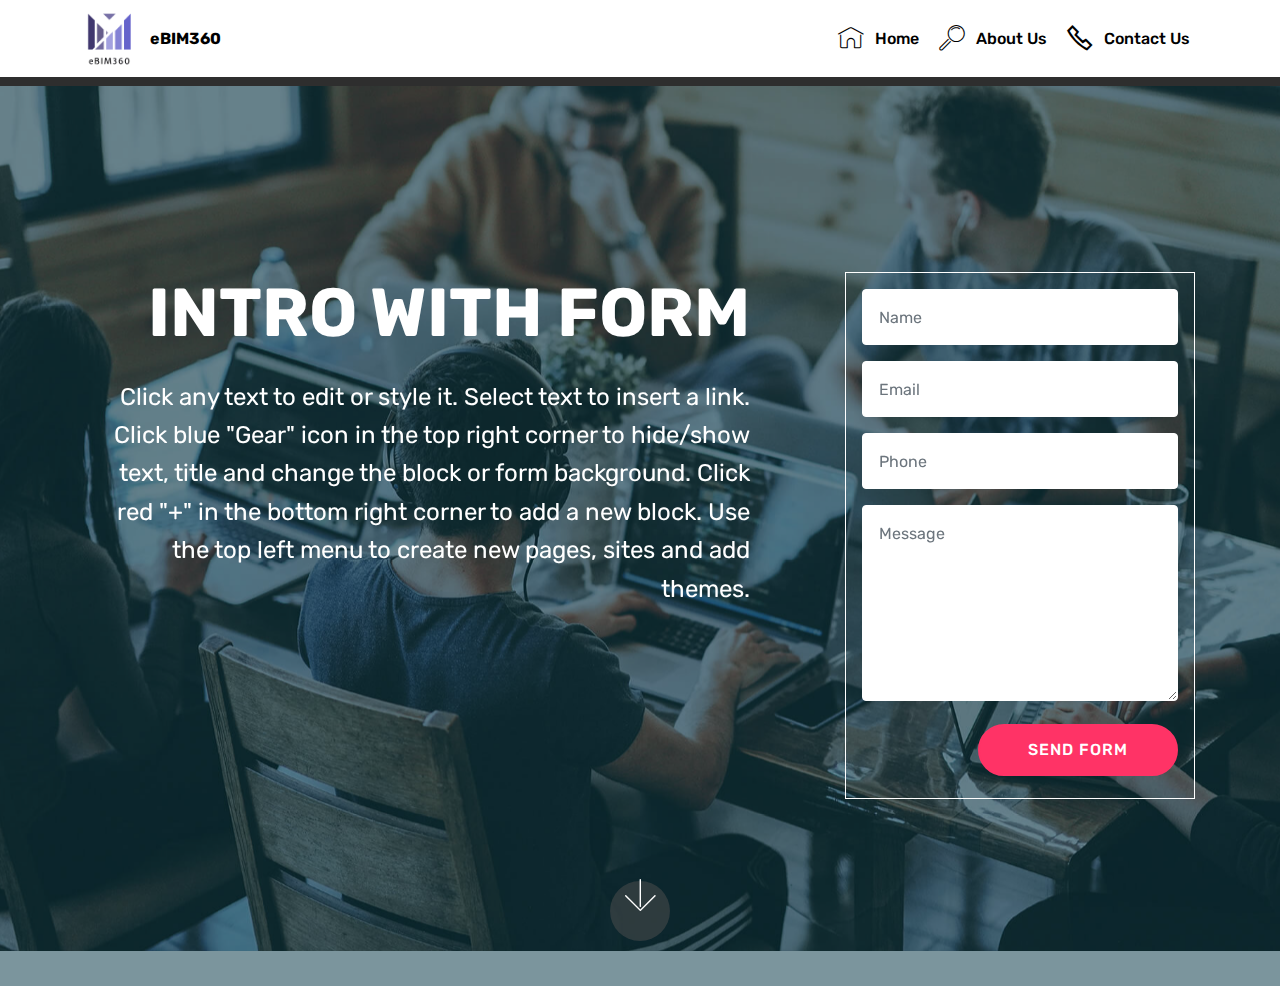
==== commit 25263c99: "create github pages" ====
--- a/page1.html
+++ b/page1.html
@@ -6,7 +6,7 @@
   <meta http-equiv="X-UA-Compatible" content="IE=edge">
   <meta name="generator" content="Mobirise v4.10.3, mobirise.com">
   <meta name="viewport" content="width=device-width, initial-scale=1, minimum-scale=1">
-  <link rel="shortcut icon" href="assets/images/logo2.png" type="image/x-icon">
+  <link rel="shortcut icon" href="assets/images/logo-transparent-1-122x122.png" type="image/x-icon">
   <meta name="description" content="Web Site Maker Description">
   
   <title>Contact Us</title>
@@ -41,36 +41,33 @@
             <div class="navbar-brand">
                 <span class="navbar-logo">
                     <a href="https://mobirise.co">
-                         <img src="assets/images/logo2.png" alt="eBIM360" title="" style="height: 3.8rem;">
+                         <img src="assets/images/logo-transparent-1-122x122.png" alt="eBIM360" title="" style="height: 3.8rem;">
                     </a>
                 </span>
-                <span class="navbar-caption-wrap"><a class="navbar-caption text-white display-4" href="index.html">
+                <span class="navbar-caption-wrap"><a class="navbar-caption text-black display-4" href="index.html">
                         eBIM360</a></span>
             </div>
         </div>
         <div class="collapse navbar-collapse" id="navbarSupportedContent">
-            <ul class="navbar-nav nav-dropdown" data-app-modern-menu="true"><li class="nav-item">
-                    <a class="nav-link link text-white display-4" href="index.html">
+            <ul class="navbar-nav nav-dropdown nav-right" data-app-modern-menu="true"><li class="nav-item">
+                    <a class="nav-link link text-black display-4" href="index.html">
                         <span class="mbri-home mbr-iconfont mbr-iconfont-btn"></span>Home</a>
                 </li>
                 <li class="nav-item">
-                    <a class="nav-link link text-white display-4" href="page2.html">
+                    <a class="nav-link link text-black display-4" href="page2.html">
                         <span class="mbri-search mbr-iconfont mbr-iconfont-btn"></span>
                         About Us
                     </a>
-                </li><li class="nav-item"><a class="nav-link link text-white display-4" href="page1.html"><span class="mobi-mbri mobi-mbri-phone mbr-iconfont mbr-iconfont-btn"></span>
+                </li><li class="nav-item"><a class="nav-link link text-black display-4" href="page1.html"><span class="mobi-mbri mobi-mbri-phone mbr-iconfont mbr-iconfont-btn"></span>
                         
                         Contact Us
                     </a></li></ul>
-            <div class="navbar-buttons mbr-section-btn"><a class="btn btn-sm btn-primary display-4" href="https://mobirise.co">
-                    <span class="mbri-save mbr-iconfont mbr-iconfont-btn "></span>
-                    Try It Now!
-                </a></div>
+            
         </div>
     </nav>
 </section>
 
-<section class="engine"><a href="https://mobirise.info/q">free responsive web templates</a></section><section once="" class="cid-rktuIfQaA1" id="footer6-7">
+<section class="engine"><a href="https://mobirise.info/j">website templates</a></section><section once="" class="cid-rktuIfQaA1" id="footer6-7">
 
     
 
@@ -107,7 +104,7 @@
     <div class="form-container">
         <div class="media-container-column" data-form-type="formoid">
             <div data-form-alert="" hidden="" class="align-center">Thanks for filling out the form!</div>
-            <form class="mbr-form" action="https://mobirise.com/" method="post" data-form-title="Mobirise Form"><input type="hidden" name="email" data-form-email="true" value="TNqAeAD8IudxbIyY+/AgQVQVsjO2BGUyR97HgFqtW21JyMkXGVQyBreYYvOhiv1oc8JMiCG72dFZ7pzeL0lo+ybFQLSD5crbANMDWcz7OT5rMnJRlH7uujPsQqgAU+bb">
+            <form class="mbr-form" action="https://mobirise.com/" method="post" data-form-title="Mobirise Form"><input type="hidden" name="email" data-form-email="true" value="qtIzjYzWVrR3mGKNZ3RAcaEIsgcXO3QyAaoP/7JXK++MYftyOjnYduOqtQGDetUHVVqwcSOeALtMLGEqMoxMEFFg2zIoQ6m4OeQdeVu6gy04iTD8SgFyyEcASVLNek0x">
                 <div data-for="name">
                     <div class="form-group">
                         <input type="text" class="form-control px-3" name="name" data-form-field="Name" placeholder="Name" required="" id="name-header15-8">
--- a/assets/mobirise/css/mbr-additional.css
+++ b/assets/mobirise/css/mbr-additional.css
@@ -1415,12 +1415,12 @@
 }
 .cid-rktrTTYnbk .navbar {
   padding: .5rem 0;
-  background: #333333;
+  background: #ffffff;
   transition: none;
   min-height: 77px;
 }
 .cid-rktrTTYnbk .navbar-dropdown.bg-color.transparent.opened {
-  background: #333333;
+  background: #ffffff;
 }
 .cid-rktrTTYnbk a {
   font-style: normal;
@@ -1511,7 +1511,7 @@
   padding-bottom: 0;
 }
 .cid-rktrTTYnbk .dropdown .dropdown-menu {
-  background: #333333;
+  background: #ffffff;
   display: none;
   position: absolute;
   min-width: 5rem;
@@ -1817,7 +1817,7 @@
   background-image: url("../../../assets/images/mbr-1920x1280.jpg");
 }
 .cid-rkts1WdSfB H1 {
-  text-align: left;
+  text-align: center;
 }
 .cid-rktzlubh2G {
   padding-top: 90px;
@@ -1908,6 +1908,221 @@
 .cid-rktzlubh2G .popup-btn:hover .mbr-section-btn {
   opacity: 1;
 }
+.cid-ruyFrDusuB {
+  padding-top: 90px;
+  padding-bottom: 90px;
+  background-color: #ffffff;
+}
+.cid-ruyFrDusuB .mbr-section-subtitle {
+  color: #767676;
+  font-weight: 300;
+}
+.cid-ruyFrDusuB .mbr-content-text {
+  color: #767676;
+  margin-bottom: 0;
+}
+.cid-ruyFrDusuB .card {
+  word-wrap: break-word;
+  flex-shrink: 0;
+  -webkit-flex-shrink: 0;
+}
+.cid-ruyFrDusuB .img-text {
+  width: 64px;
+  height: 64px;
+  font-size: 32px;
+  border: 2px solid #efefef;
+  border-radius: 50%;
+}
+@media (max-width: 991px) {
+  .cid-ruyFrDusuB .img-text {
+    width: 48px;
+    height: 48px;
+    font-size: 24px;
+  }
+}
+@media (min-width: 992px) {
+  .cid-ruyFrDusuB .cards-block {
+    border-top: 2px solid #efefef;
+  }
+}
+.cid-ruyFrDusuB .cards-block .card {
+  border-bottom: 2px solid #efefef;
+  border-radius: 0;
+}
+.cid-ruyFrDusuB .cards-container {
+  display: flex;
+  -webkit-flex-direction: row;
+  flex-direction: row;
+  -webkit-flex-wrap: wrap;
+  flex-wrap: wrap;
+  -webkit-justify-content: center;
+  justify-content: center;
+  word-break: break-word;
+}
+.cid-ruyFrDusuB .media-block {
+  flex-shrink: 0;
+  -webkit-flex-shrink: 0;
+}
+@media (min-width: 992px) {
+  .cid-ruyFrDusuB .media-block {
+    padding-left: 2rem;
+  }
+}
+.cid-ruyFrDusuB .cards-block {
+  flex-basis: 100%;
+  -webkit-flex-basis: 100%;
+}
+@media (max-width: 991px) {
+  .cid-ruyFrDusuB .media-block {
+    flex-basis: 100%;
+    -webkit-flex-basis: 100%;
+    padding-left: 0;
+    padding-bottom: 2rem;
+  }
+}
+.cid-ruyFrDusuB .media-container-row {
+  -webkit-flex-direction: row-reverse;
+  flex-direction: row-reverse;
+}
+.cid-ruz9lpPlq4 {
+  padding-top: 90px;
+  padding-bottom: 90px;
+  background-color: #efefef;
+}
+.cid-ruz9lpPlq4 .mbr-section-subtitle {
+  color: #767676;
+}
+.cid-ruz9lpPlq4 .mbr-text {
+  color: #767676;
+}
+.cid-ruz9lpPlq4 .card {
+  display: -webkit-flex;
+  position: relative;
+  justify-content: center;
+  -webkit-justify-content: center;
+}
+.cid-ruz9lpPlq4 .card-wrapper {
+  height: 100%;
+  box-shadow: 0px 0px 0px 0px rgba(0, 0, 0, 0);
+  transition: box-shadow 0.3s;
+}
+.cid-ruz9lpPlq4 .card-wrapper .card-img {
+  display: -webkit-flex;
+  flex-direction: column;
+  align-items: center;
+  justify-content: center;
+  position: relative;
+  overflow: hidden;
+  border-bottom-right-radius: 0;
+  border-bottom-left-radius: 0;
+  -webkit-flex-direction: column;
+  -webkit-align-items: center;
+  -webkit-justify-content: center;
+}
+.cid-ruz9lpPlq4 .card-wrapper .card-img .mbr-overlay {
+  background-color: #efefef;
+  display: none;
+  transition: opacity .3s;
+}
+.cid-ruz9lpPlq4 .card-wrapper .card-img .mbr-section-btn {
+  display: flex;
+  position: absolute;
+  transition: opacity .3s;
+  width: 100%;
+  margin: auto;
+  left: 0;
+  justify-content: center;
+  align-items: center;
+  -webkit-justify-content: center;
+  -webkit-align-items: center;
+}
+.cid-ruz9lpPlq4 .card-wrapper .card-img img {
+  width: 100%;
+}
+.cid-ruz9lpPlq4 .card-wrapper .card-box {
+  background-color: #ffffff;
+  padding: 0 2rem 2rem 2rem;
+  border-bottom-left-radius: 0;
+  border-bottom-right-radius: 0;
+}
+.cid-ruz9lpPlq4 .card-wrapper .card-box h4 {
+  font-weight: 500;
+  margin-bottom: 0;
+  padding-top: 2rem;
+}
+.cid-ruz9lpPlq4 .card-wrapper .card-box p {
+  margin-bottom: 0;
+  padding-top: 1.5rem;
+}
+.cid-ruz9lpPlq4 .card-wrapper:hover {
+  box-shadow: 0px 0px 30px 0px rgba(0, 0, 0, 0.05);
+  transition: box-shadow 0.3s;
+}
+.cid-ruz9lpPlq4 .popup-btn .mbr-overlay {
+  display: block !important;
+  opacity: 0;
+}
+.cid-ruz9lpPlq4 .popup-btn .mbr-section-btn {
+  height: 100%;
+  display: -webkit-flex !important;
+  opacity: 0;
+}
+.cid-ruz9lpPlq4 .popup-btn:hover .mbr-overlay {
+  opacity: .5;
+}
+.cid-ruz9lpPlq4 .popup-btn:hover .mbr-section-btn {
+  opacity: 1;
+}
+.cid-ruzEB8LuYo {
+  padding-top: 90px;
+  padding-bottom: 90px;
+  background-color: #ffffff;
+}
+.cid-ruzEB8LuYo p {
+  margin-bottom: 0;
+}
+.cid-ruzEB8LuYo .card-box {
+  z-index: 1;
+  position: relative;
+  background-color: rgba(15, 118, 153, 0.6);
+  height: 100%;
+  width: 100%;
+  pointer-events: none;
+}
+.cid-ruzEB8LuYo .card-box .card-title {
+  pointer-events: all;
+}
+.cid-ruzEB8LuYo .card-box .mbr-text {
+  pointer-events: all;
+}
+.cid-ruzEB8LuYo .media-container-row {
+  word-wrap: break-word;
+  word-break: break-word;
+  align-items: stretch;
+  -webkit-align-items: stretch;
+  margin-left: -15px;
+  margin-right: -15px;
+}
+.cid-ruzEB8LuYo .card-img {
+  position: absolute;
+  top: 0;
+  left: 0;
+  height: 100%;
+  width: 100%;
+  overflow: hidden;
+}
+.cid-ruzEB8LuYo .card-img img {
+  z-index: -1;
+  height: 100%;
+  min-width: 100%;
+  width: auto;
+}
+.cid-ruzEB8LuYo .card-wrap {
+  position: relative;
+}
+.cid-ruzEB8LuYo .card {
+  padding-bottom: 2rem;
+}
 .cid-rktuIfQaA1 {
   padding-top: 30px;
   padding-bottom: 30px;
@@ -1915,12 +2130,12 @@
 }
 .cid-rktrTTYnbk .navbar {
   padding: .5rem 0;
-  background: #333333;
+  background: #ffffff;
   transition: none;
   min-height: 77px;
 }
 .cid-rktrTTYnbk .navbar-dropdown.bg-color.transparent.opened {
-  background: #333333;
+  background: #ffffff;
 }
 .cid-rktrTTYnbk a {
   font-style: normal;
@@ -2011,7 +2226,7 @@
   padding-bottom: 0;
 }
 .cid-rktrTTYnbk .dropdown .dropdown-menu {
-  background: #333333;
+  background: #ffffff;
   display: none;
   position: absolute;
   min-width: 5rem;
@@ -2342,12 +2557,12 @@
 }
 .cid-rktrTTYnbk .navbar {
   padding: .5rem 0;
-  background: #333333;
+  background: #ffffff;
   transition: none;
   min-height: 77px;
 }
 .cid-rktrTTYnbk .navbar-dropdown.bg-color.transparent.opened {
-  background: #333333;
+  background: #ffffff;
 }
 .cid-rktrTTYnbk a {
   font-style: normal;
@@ -2438,7 +2653,7 @@
   padding-bottom: 0;
 }
 .cid-rktrTTYnbk .dropdown .dropdown-menu {
-  background: #333333;
+  background: #ffffff;
   display: none;
   position: absolute;
   min-width: 5rem;
